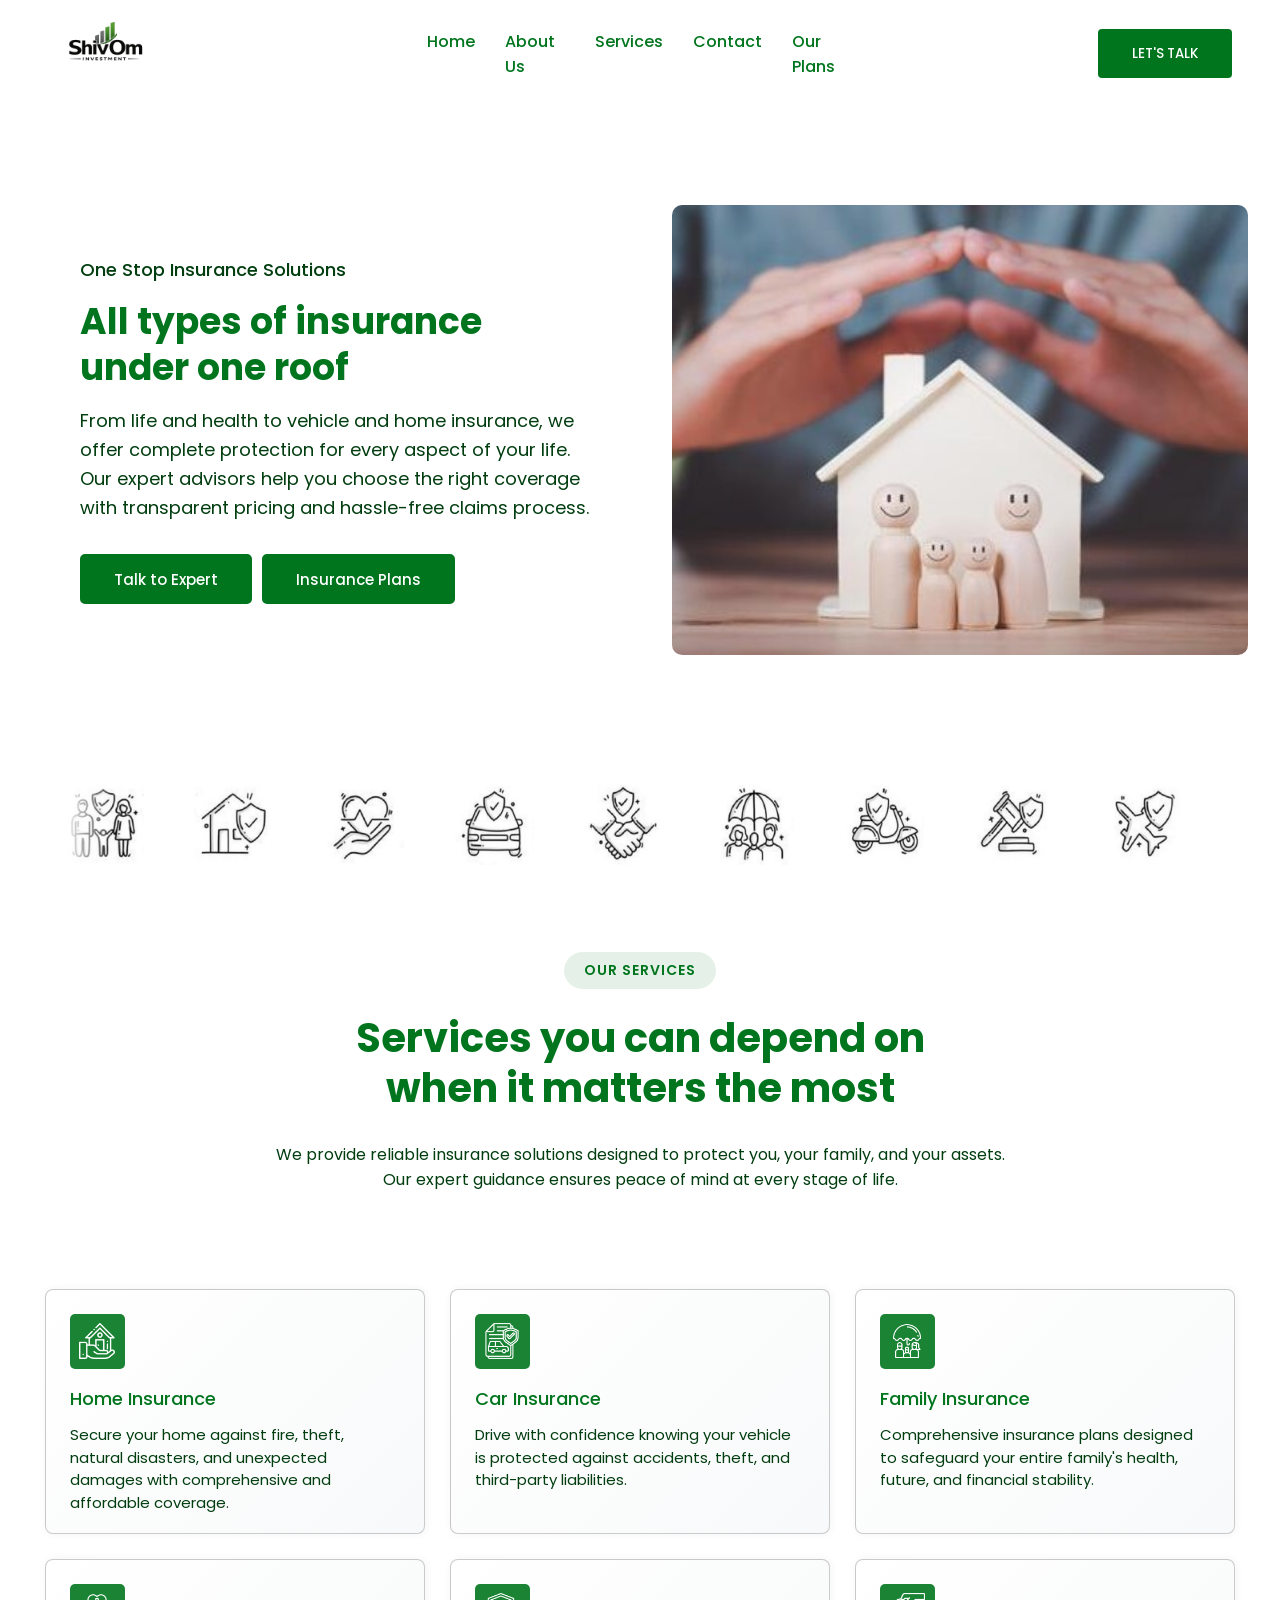
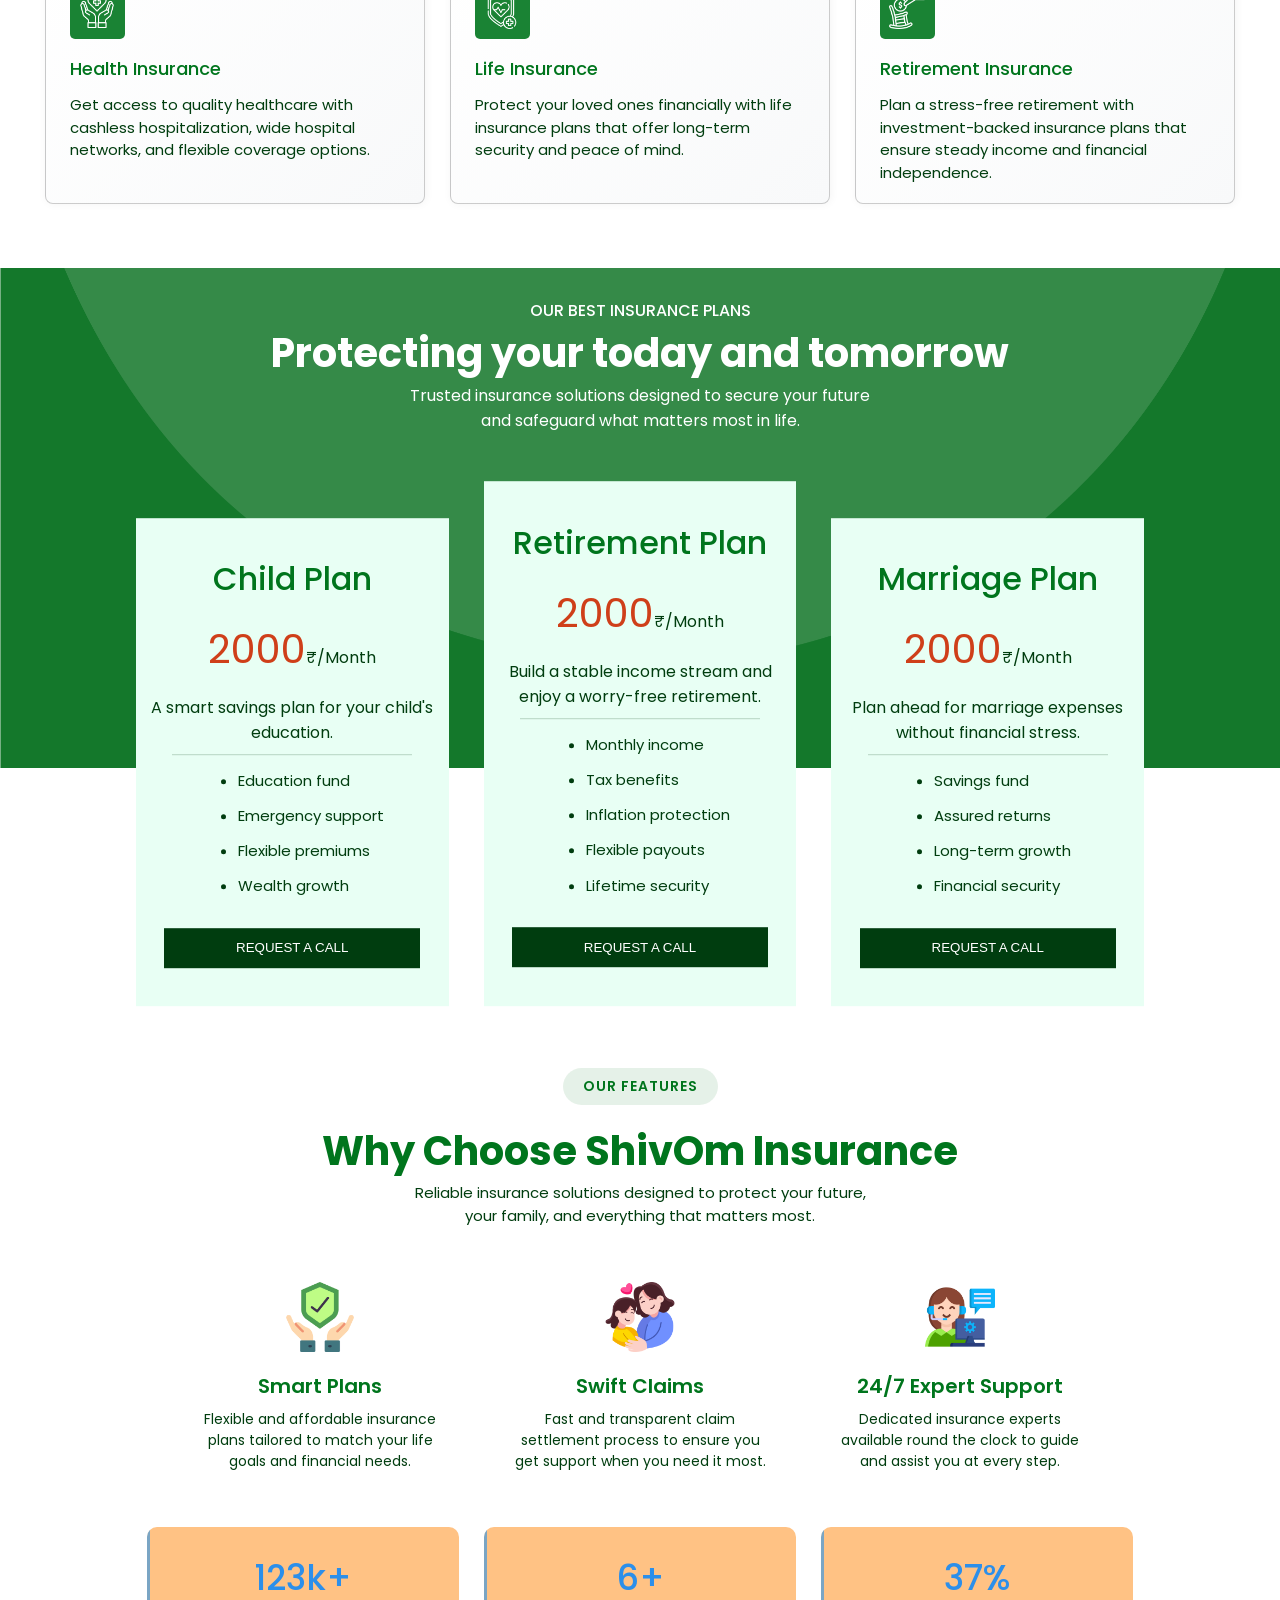
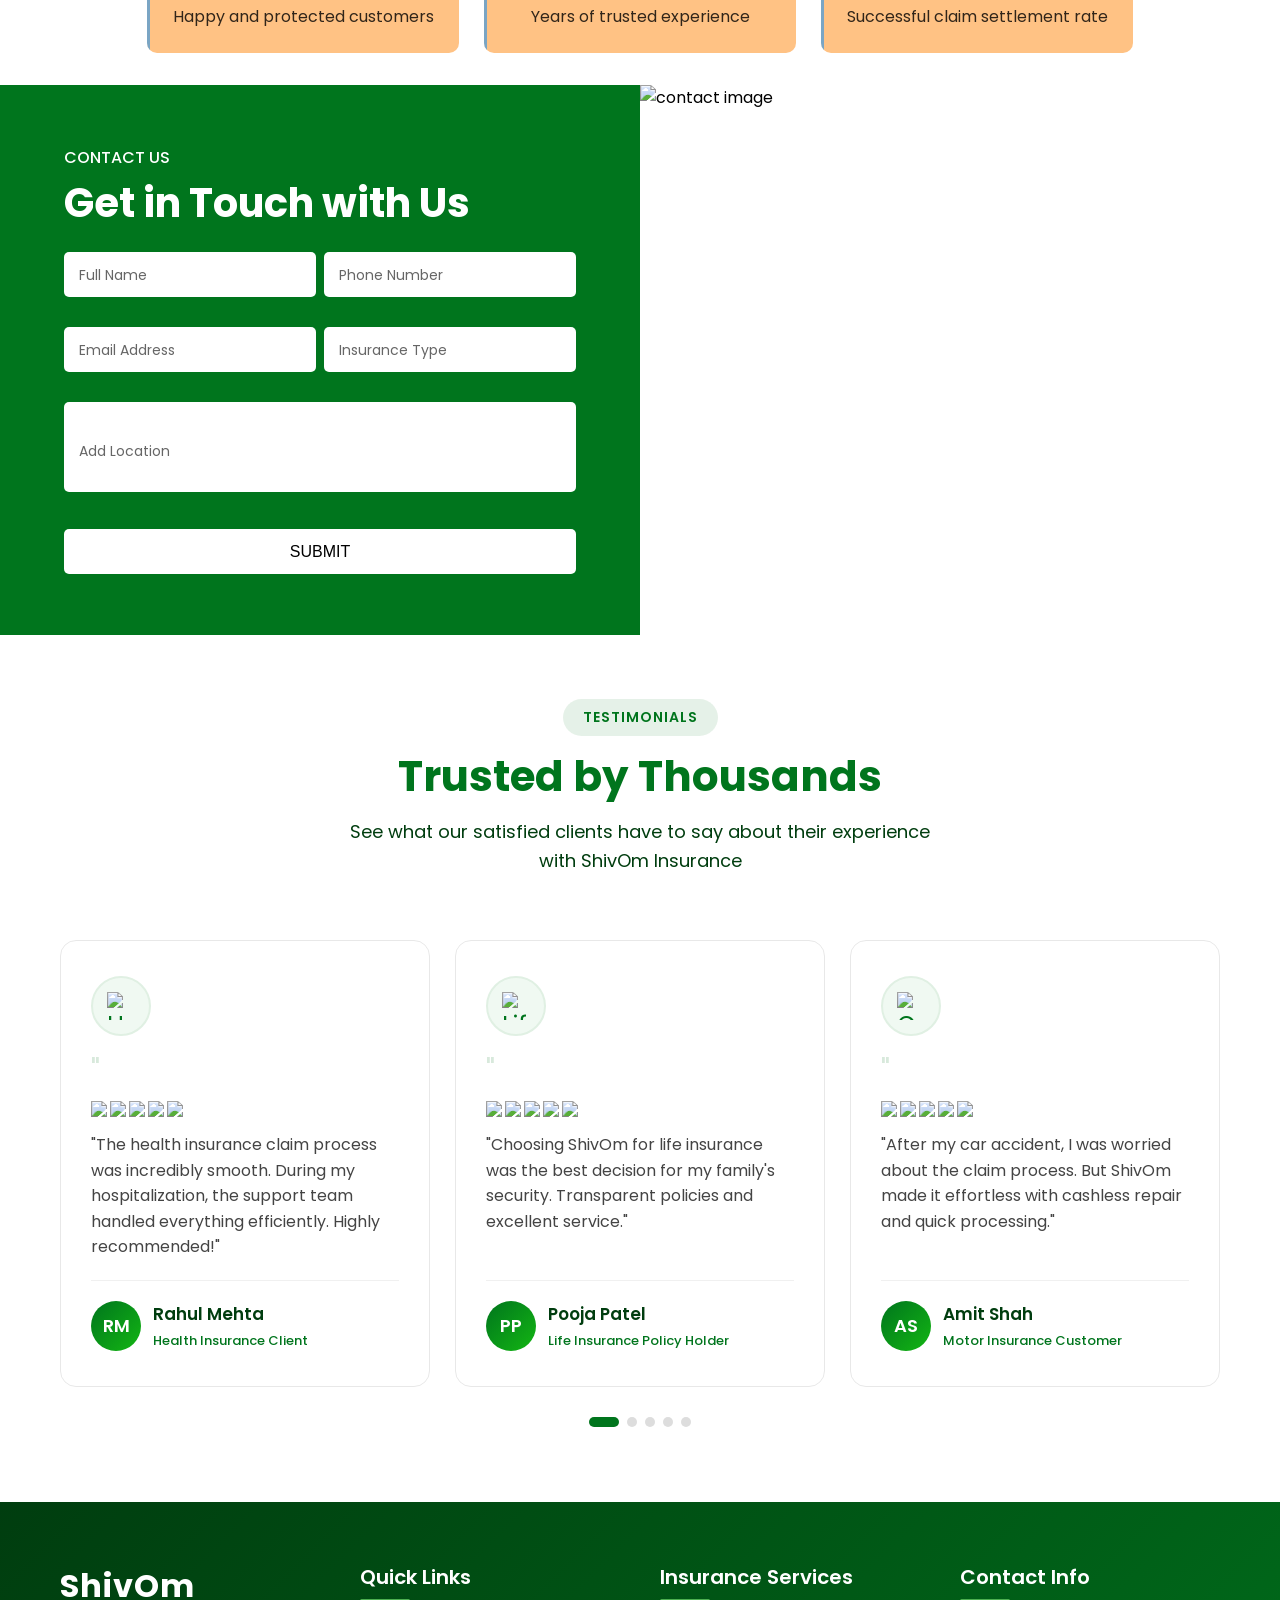
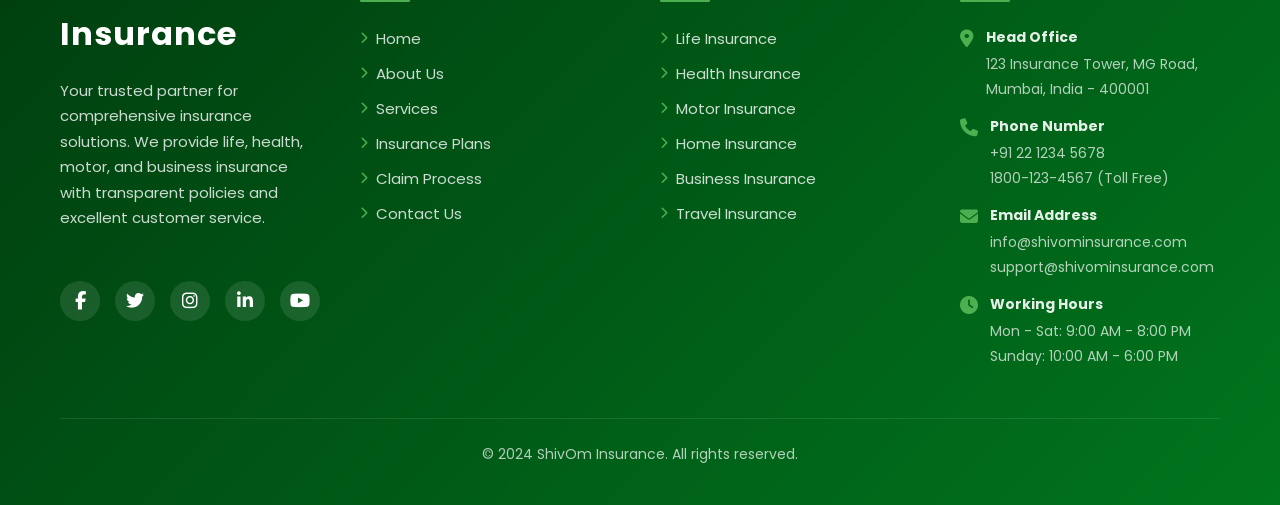
==== index.html @ 9ce88cd1 "initial commit" ====
<!DOCTYPE html>
<html lang="en">

<head>
    <meta charset="UTF-8">
    <meta name="viewport" content="width=device-width, initial-scale=1.0">
    <title>ShivOm Insurance</title>

    <!-- font awesome link  -->
    <link rel="stylesheet" href="https://cdnjs.cloudflare.com/ajax/libs/font-awesome/6.5.2/css/all.min.css">

    <!-- Swiper CSS -->
    <link rel="stylesheet" href="https://cdn.jsdelivr.net/npm/swiper@11/swiper-bundle.min.css">

    <style>
        @import url('https://fonts.googleapis.com/css2?family=Poppins:wght@100;200;300;400;500;600;700;800;900&display=swap');
        @import url('https://fonts.googleapis.com/css2?family=Parisienne&display=swap');

        * {
            margin: 0;
            padding: 0;
        }

        body {
            background-color: rgb(255, 255, 255);
            font-family: 'Poppins', sans-serif;
            overflow-x: hidden;
        }

        a {
            text-decoration: none;
            color: inherit;
        }

        :root {
            --primary-color: #00751d;
            --secondary-color: #003d0f;
            --third-color: #F8893F;
            --hover-color: #13b613;
        }

        .shiv-topbar-main-con {
            display: grid;
            grid-template-columns: repeat(3, 1fr);
            justify-content: center;
            align-items: center;
            margin: 0 0 0.5rem 0;
            background: linear-gradient(to bottom,
                    rgba(255, 255, 255, 0.95) 0%,
                    rgba(255, 255, 255, 0.90) 40%,
                    rgba(255, 255, 255, 0.70) 70%,
                    rgba(255, 255, 255, 0.40) 85%,
                    rgba(255, 255, 255, 0.20) 92%,
                    rgba(255, 255, 255, 0) 100%);

            backdrop-filter: blur(4px);
            -webkit-backdrop-filter: blur(4px);
            position: relative;
            z-index: 100;
        }

        .shiv-topbar-main-con::before {
            content: '';
            position: absolute;
            top: 0;
            left: 0;
            right: 0;
            bottom: 0;
            background: linear-gradient(to bottom,
                    white 0%,
                    white 60%,
                    rgba(255, 255, 255, 0.8) 75%,
                    rgba(255, 255, 255, 0.5) 85%,
                    rgba(255, 255, 255, 0.2) 93%,
                    rgba(255, 255, 255, 0) 100%);
            z-index: -1;
            pointer-events: none;
        }

        .shiv-topbar-logo-con {
            display: flex;
            justify-content: start;
            align-items: center;
            padding: 0 0 0 1rem;
            background-color: transparent;
        }

        .shiv-topbar-logo-con img {
            padding-left: 40px;
            height: 100px;
            width: auto;
            background-color: transparent;
        }

        .shiv-topbar-menu-con ul {
            display: flex;
            list-style-type: none;
            gap: 30px;
            background-color: transparent;
        }

        .shiv-topbar-menu-con ul li {
            position: relative;
            color: var(--primary-color);
            font-weight: 500;
            transition: all 0.3s ease;
            background-color: transparent;
        }

        .shiv-topbar-menu-con ul li a {
            background-color: transparent;
        }

        .shiv-topbar-menu-con ul li::before {
            position: absolute;
            content: "";
            bottom: -2px;
            left: 0;
            width: 0%;
            height: 2px;
            background-color: var(--hover-color);
            transition: all 0.2s ease-in-out;
        }

        .shiv-topbar-menu-con ul li:hover::before {
            width: 80%;
        }

        .shiv-topbar-menu-con ul li:hover {
            color: var(--hover-color);
        }

        .shiv-topbar-button-con {
            display: flex;
            justify-content: end;
            padding: 0 3rem 0 0;
            background-color: transparent;
        }

        .shiv-topbar-button-con button {
            padding: 0.8rem 2rem;
            background-color: var(--primary-color);
            border: 2px solid var(--primary-color);
            color: white;
            transition: all 0.2s ease-in-out;
            transform-origin: right;
            cursor: pointer;
            font-family: 'Poppins', sans-serif;
            font-weight: 500;
            border-radius: 4px;
        }

        .shiv-topbar-button-con button:hover {
            background-color: var(--hover-color);
            border: 2px solid rgba(129, 129, 129, 0.514);
        }

        /* Responsive */

        .menu-toggle {
            display: none;
            background: transparent;
            border: none;
            cursor: pointer;
            padding: 10px;
            z-index: 101;
            justify-self: end;
            margin-right: 2rem;
        }

        .menu-toggle span {
            display: block;
            width: 25px;
            height: 3px;
            background-color: var(--primary-color);
            margin: 4px 0;
            transition: 0.3s;
            border-radius: 2px;
        }

        .mobile-button {
            display: none;
            padding: 0.8rem 2rem;
            background-color: var(--primary-color);
            border: 2px solid var(--primary-color);
            color: white;
            transition: all 0.2s ease-in-out;
            cursor: pointer;
            font-family: 'Poppins', sans-serif;
            font-weight: 500;
            border-radius: 4px;
            width: 80%;
            margin: 20px auto 0;
        }

        .mobile-button:hover {
            background-color: var(--hover-color);
            border: 2px solid rgba(129, 129, 129, 0.514);
        }

        /* Tablet Styles (max-width: 1024px) */
        @media (max-width: 1024px) {
            .shiv-topbar-menu-con ul {
                gap: 20px;
            }

            .shiv-topbar-logo-con {
                padding: 0 0 0 1.5rem;
            }

            .shiv-topbar-button-con {
                padding: 0 1.5rem 0 0;
            }

            .shiv-topbar-button-con button {
                padding: 0.7rem 1.5rem;
            }
        }

        /* Mobile Styles (max-width: 900px) */
        @media (max-width: 900px) {
            .shiv-topbar-main-con {
                grid-template-columns: 1fr auto;
                padding: 0.8rem 0;
                gap: 0;
            }

            .shiv-topbar-logo-con {
                padding-left: 1.5rem;
            }

            .shiv-topbar-menu-con {
                position: fixed;
                top: 0;
                left: -100%;
                width: 80%;
                max-width: 300px;
                height: 100vh;
                background: white;
                z-index: 1000;
                transition: left 0.3s ease-in-out;
                box-shadow: 2px 0 15px rgba(0, 0, 0, 0.1);
                display: flex;
                flex-direction: column;
                justify-content: flex-start;
                padding-top: 80px;
            }

            .shiv-topbar-menu-con.active {
                left: 0;
            }

            .shiv-topbar-menu-con ul {
                flex-direction: column;
                gap: 0;
                width: 100%;
            }

            .shiv-topbar-menu-con ul li {
                width: 77%;
                padding: 15px 20px;
                border-bottom: 1px solid rgba(0, 0, 0, 0.1);
            }

            .shiv-topbar-menu-con ul li::before {
                display: none;
            }

            .shiv-topbar-menu-con ul li:hover {
                background-color: rgba(19, 182, 19, 0.1);
            }

            .shiv-topbar-button-con {
                display: none;
            }

            .mobile-button {
                display: block;
            }

            .menu-toggle {
                display: block;
            }

            .menu-toggle.active span:nth-child(1) {
                transform: rotate(45deg) translate(5px, 5px);
            }

            .menu-toggle.active span:nth-child(2) {
                opacity: 0;
            }

            .menu-toggle.active span:nth-child(3) {
                transform: rotate(-45deg) translate(7px, -6px);
            }

            .menu-overlay {
                display: none;
                position: fixed;
                top: 0;
                left: 0;
                width: 100%;
                height: 100%;
                background: rgba(0, 0, 0, 0.5);
                z-index: 999;
            }

            .menu-overlay.active {
                display: block;
            }
        }

        /* Small Mobile Styles (max-width: 480px) */
        @media (max-width: 480px) {
            .shiv-topbar-main-con {
                padding: 0.6rem 0;
            }

            .shiv-topbar-logo-con {
                padding-left: 1rem;
            }

            .shiv-topbar-logo-con img {
                padding-top: 7px;
                height: 75px;
            }

            .menu-toggle {
                margin-right: 2rem;
            }

            .shiv-topbar-menu-con {
                width: 85%;
            }

            .mobile-button {
                width: 85%;
                margin: 20px auto 0;
            }
        }

        /* HERO SECTION */

        .shiv-hero-main-con {
            display: grid;
            grid-template-columns: repeat(2, 1fr);
            min-height: 80vh;
            align-items: center;
        }

        .shiv-hero-content-con {
            display: flex;
            flex-direction: column;
            justify-content: center;
            align-items: start;
            padding: 0 4rem 0 6rem;
        }

        .shiv-hero-sub-head {
            padding-bottom: 1rem;
            font-size: 18px;
            color: var(--secondary-color);
            font-weight: 500;
        }

        .shiv-hero-heading {
            padding-bottom: 1rem;
            font-size: 40px;
            line-height: 50px;
            color: var(--primary-color);
        }

        .shiv-hero-heading-desc {
            padding-bottom: 2rem;
            font-size: 18px;
            line-height: 1.6;
            color: var(--secondary-color);
        }

        .shiv-hero-content-buttons-con {
            display: flex;
            gap: 10px;
            flex-wrap: wrap;
        }

        .shiv-hero-need-help-btn,
        .shiv-hero-services-btn {
            padding: 0.7rem 2rem;
            border: 2px solid var(--primary-color);
            background-color: var(--primary-color);
            cursor: pointer;
            color: white;
            font-size: 15px;
            transition: all 0.2s ease-in-out;
            border-radius: 5px;
            font-family: 'Poppins', sans-serif;
            font-weight: 500;
        }

        .shiv-hero-need-help-btn:hover,
        .shiv-hero-services-btn:hover {
            background-color: transparent;
            border: 2px solid rgba(0, 0, 0, 0.555);
            color: black;
            transform: translateY(-3px);
            box-shadow: 2px 2px 4px rgba(0, 0, 0, 0.288);
        }

        .shiv-hero-image-main-con {
            display: flex;
            align-items: center;
            justify-content: center;
            padding: 2rem;
            height: 100%;
        }

        .shiv-hero-img-con {
            width: 100%;
            height: 100%;
            max-height: 500px;
            overflow: hidden;
            border-radius: 10px;
        }

        .shiv-hero-img-con img {
            width: 100%;
            height: 100%;
            object-fit: cover;
            display: block;
        }

        .shiv-hero-swiper-main-con {
            margin: 1.5rem 0;
            padding: 1rem 5rem;
        }

        .shiv-hero-swiper-inner-con {
            position: relative;
            width: 100%;
            overflow: hidden;
        }

        .shiv-hero-swiper-inner-con::before {
            content: "";
            position: absolute;
            top: 0;
            left: 0;
            width: 50px;
            height: 100%;
            pointer-events: none;
            z-index: 2;
            background: linear-gradient(to right,
                    rgba(255, 255, 255, 1),
                    rgba(255, 255, 255, 0));
        }

        .shiv-hero-swiper-inner-con::after {
            content: "";
            position: absolute;
            top: 0;
            right: 0;
            width: 50px;
            height: 100%;
            pointer-events: none;
            z-index: 2;
            background: linear-gradient(to left,
                    rgba(255, 255, 255, 1),
                    rgba(255, 255, 255, 0));
        }

        .shiv-marquee-track {
            display: flex;
            gap: 50px;
            width: max-content;
            animation: shiv-marquee 45s linear infinite;
        }

        @keyframes shiv-marquee {
            from {
                transform: translateX(0);
            }

            to {
                transform: translateX(-50%);
            }
        }

        .hero-swiper-img-con {
            width: 80px;
            flex-shrink: 0;
        }

        .hero-swiper-img-con img {
            width: 100%;
            height: auto;
            object-fit: contain;
        }

        /* iPad Pro Styles (1024px - 1366px) */
        @media (min-width: 1024px) and (max-width: 1366px) and (orientation: portrait) {
            .shiv-hero-main-con {
                min-height: auto;
                padding: 2rem 0;
            }

            .shiv-hero-content-con {
                padding: 0 3rem 0 4rem;
            }

            .shiv-hero-heading {
                font-size: 34px;
                line-height: 44px;
            }

            .shiv-hero-heading-desc {
                font-size: 17px;
                line-height: 1.5;
            }

            .shiv-hero-image-main-con {
                padding: 1rem;
            }

            .shiv-hero-img-con {
                max-height: 400px;
            }

            .shiv-hero-swiper-main-con {
                padding: 1rem 3rem;
                margin: 1rem 0;
            }

            .hero-swiper-img-con {
                width: 70px;
            }
        }

        @media (min-width: 1024px) and (max-width: 1366px) and (orientation: landscape) {
            .shiv-hero-main-con {
                min-height: 70vh;
            }

            .shiv-hero-content-con {
                padding: 0 3rem 0 5rem;
            }

            .shiv-hero-heading {
                font-size: 36px;
                line-height: 46px;
            }

            .shiv-hero-image-main-con {
                padding: 2rem;
            }

            .shiv-hero-img-con {
                max-height: 450px;
            }

            .shiv-hero-swiper-main-con {
                padding: 1rem 4rem;
            }
        }

        /* Tablet Styles (768px - 1024px) */
        @media (max-width: 1024px) and (min-width: 769px) {
            .shiv-hero-main-con {
                min-height: auto;
                padding: 2rem 0;
            }

            .shiv-hero-content-con {
                padding: 0 3rem 0 4rem;
            }

            .shiv-hero-heading {
                font-size: 32px;
                line-height: 42px;
            }

            .shiv-hero-heading-desc {
                font-size: 16px;
                line-height: 1.5;
            }

            .shiv-hero-image-main-con {
                padding: 1rem;
            }

            .shiv-hero-img-con {
                max-height: 350px;
            }

            .shiv-hero-swiper-main-con {
                padding: 1rem 3rem;
                margin: 1rem 0;
            }

            .shiv-marquee-track {
                gap: 40px;
            }

            .hero-swiper-img-con {
                width: 65px;
            }
        }

        /* Medium Tablet (max-width: 900px) */
        @media (max-width: 900px) {
            .shiv-hero-main-con {
                grid-template-columns: 1fr;
                min-height: auto;
                padding-top: 2rem;
            }

            .shiv-hero-content-con {
                padding: 0 4rem 2rem 4rem;
                text-align: center;
                align-items: center;
                order: 1;
            }

            .shiv-hero-heading {
                font-size: 32px;
                line-height: 42px;
            }

            .shiv-hero-heading-desc {
                font-size: 16px;
                max-width: 600px;
            }

            .shiv-hero-content-buttons-con {
                justify-content: center;
            }

            .shiv-hero-image-main-con {
                padding: 0 4rem 2rem 4rem;
                order: 2;
            }

            .shiv-hero-img-con {
                max-width: 600px;
                max-height: 400px;
                margin: 0 auto;
            }

            .shiv-hero-swiper-main-con {
                padding: 1rem 2rem;
                margin: 0.5rem 0 1rem 0;
                order: 3;
            }

            .shiv-hero-swiper-inner-con::before,
            .shiv-hero-swiper-inner-con::after {
                width: 30px;
            }
        }

        /* Small Tablet Styles (max-width: 768px) */
        @media (max-width: 768px) {
            .shiv-hero-content-con {
                padding: 0 3rem 1.5rem 3rem;
            }

            .shiv-hero-heading {
                font-size: 28px;
                line-height: 38px;
            }

            .shiv-hero-sub-head {
                font-size: 16px;
            }

            .shiv-hero-heading-desc {
                font-size: 15px;
                line-height: 1.5;
            }

            .shiv-hero-image-main-con {
                padding: 0 3rem 1.5rem 3rem;
            }

            .shiv-hero-img-con {
                max-height: 350px;
            }

            .shiv-hero-swiper-main-con {
                padding: 1rem 1.5rem;
                margin: 0.5rem 0;
            }

            .shiv-marquee-track {
                gap: 30px;
            }

            .hero-swiper-img-con {
                width: 60px;
            }
        }

        /* Mobile Styles (max-width: 480px) */
        @media (max-width: 480px) {
            .shiv-hero-content-con {
                padding: 2rem 1.5rem 1.5rem 1.5rem;
            }

            .shiv-hero-heading {
                font-size: 24px;
                line-height: 32px;
            }

            .shiv-hero-sub-head {
                font-size: 14px;
            }

            .shiv-hero-heading-desc {
                font-size: 14px;
                padding-bottom: 1.5rem;
            }

            .shiv-hero-content-buttons-con {
                flex-direction: column;
                width: 100%;
                max-width: 300px;
            }

            .shiv-hero-need-help-btn,
            .shiv-hero-services-btn {
                width: 100%;
                padding: 0.8rem 1.5rem;
            }

            .shiv-hero-image-main-con {
                padding: 0 1.5rem 1.5rem 1.5rem;
            }

            .shiv-hero-img-con {
                max-height: 300px;
            }

            .shiv-hero-swiper-main-con {
                padding: 0.5rem 1rem;
                margin: 0.5rem 0;
            }

            .shiv-hero-swiper-inner-con::before,
            .shiv-hero-swiper-inner-con::after {
                width: 20px;
            }

            .shiv-marquee-track {
                gap: 20px;
                animation: shiv-marquee 30s linear infinite;
            }

            .hero-swiper-img-con {
                width: 50px;
            }
        }

        /* Small Mobile Styles (max-width: 360px) */
        @media (max-width: 360px) {
            .shiv-hero-content-con {
                padding: 1.5rem 1rem 1rem 1rem;
            }

            .shiv-hero-heading {
                font-size: 22px;
                line-height: 30px;
            }

            .shiv-hero-heading-desc {
                font-size: 13px;
            }

            .shiv-hero-image-main-con {
                padding: 0 1rem 1rem 1rem;
            }

            .shiv-hero-img-con {
                max-height: 250px;
            }

            .shiv-hero-swiper-main-con {
                padding: 0.5rem 0.5rem;
            }

            .shiv-marquee-track {
                gap: 15px;
            }

            .hero-swiper-img-con {
                width: 45px;
            }
        }

        /* SERVICE SECTION */
        .shiv-services-main-con {
            margin: 2rem;
            padding: 2rem 0;
        }

        .shiv-services-heading-con {
            display: flex;
            flex-direction: column;
            justify-content: center;
            align-items: center;
            text-align: center;
            margin-bottom: 3rem;
        }

        .shiv-services-top-sub-head {
            display: inline-block;
            background: rgba(0, 117, 29, 0.1);
            color: #00751d;
            padding: 8px 20px;
            border-radius: 20px;
            font-size: 14px;
            font-weight: 600;
            letter-spacing: 1px;
            margin-bottom: 1rem;
            text-transform: uppercase;
        }

        .shiv-services-heading {
            font-size: 40px;
            line-height: 50px;
            color: #00751d;
            margin: 0.5rem 0 1.8rem 0;
            text-align: center;
        }

        .shiv-services-below-sub-head {
            margin-bottom: 3rem;
            color: var(--secondary-color);
            text-align: center;
            max-width: 800px;
            line-height: 1.6;
            margin: 0 auto 3rem;
        }

        .shiv-services-cards-con {
            display: grid;
            grid-template-columns: repeat(3, 1fr);
            gap: 25px;
            justify-content: center;
            margin: 0 auto;
            max-width: 1200px;
            padding: 0 2rem;
        }

        .shiv-services-card {
            width: 330px;
            height: 195px;
            min-height: 195px;
            border: 1px solid rgba(0, 0, 0, 0.2);
            padding: 1.5rem;
            border-radius: 8px;
            box-shadow: 1px 0px 10px rgba(0, 0, 0, 0.048);
            transition: all 0.4s ease-in-out;
            position: relative;
            overflow: hidden;
            background: linear-gradient(135deg, #ffffff 0%, #f8f9fa 100%);
        }

        .shiv-services-card::before {
            content: '';
            position: absolute;
            top: 0;
            left: -75%;
            width: 50%;
            height: 100%;
            background: linear-gradient(to right,
                    rgba(255, 255, 255, 0) 0%,
                    rgba(255, 255, 255, 0.5) 50%,
                    rgba(255, 255, 255, 0) 100%);
            transform: skewX(-25deg);
            transition: left 0.7s ease;
        }

        .shiv-services-card:hover::before {
            left: 125%;
        }

        .shiv-services-card:hover {
            transform: translateY(-8px);
            box-shadow:
                0 20px 40px rgba(0, 71, 18, 0.082),
                0 0 20px rgba(255, 255, 255, 0.5) inset;
            border-color: rgba(0, 117, 29, 0.4);
        }

        .shiv-services-card-img-con {
            display: flex;
            justify-content: center;
            align-items: center;
            width: 45px;
            height: 45px;
            margin-bottom: 1rem;
            padding: 0.3rem;
            background-color: #00751de5;
            border-radius: 5px;
            border: none;
            outline: none;
        }

        .shiv-services-card-img-con img {
            width: 80%;
            height: 80%;
            object-fit: cover;
        }

        .shiv-services-card-heading {
            font-size: 18px;
            font-weight: 500;
            color: #00751d;
            margin: 0.8rem 0;
        }

        .shiv-services-card-details {
            color: var(--secondary-color);
            font-size: 15px;
            line-height: 1.5;
        }

        /* RESPONSIVE DESIGN */
        @media (max-width: 1200px) {
            .shiv-services-cards-con {
                grid-template-columns: repeat(3, 1fr);
                gap: 20px;
                padding: 0 3rem;
            }
        }

        @media (max-width: 1024px) {
            .shiv-services-heading {
                font-size: 32px;
                line-height: 42px;
            }

            .shiv-services-cards-con {
                grid-template-columns: repeat(2, 1fr);
                gap: 20px;
                padding: 0 3rem;
                max-width: 900px;
            }

            .shiv-services-card {
                height: 180px;
                min-height: 180px;
                width: 400px;
            }
        }

        @media (max-width: 900px) {
            .shiv-services-main-con {
                margin: 1.5rem;
                padding: 1.5rem 0;
            }

            .shiv-services-heading {
                font-size: 28px;
                line-height: 38px;
                padding: 0 1rem;
            }

            .shiv-services-cards-con {
                grid-template-columns: repeat(2, 1fr);
                gap: 20px;
                padding: 0 2rem;
                margin: 0 auto;
            }

            .shiv-services-card {
                height: 190px;
                min-height: 190px;
                width: 300px;
            }

            .shiv-services-below-sub-head {
                font-size: 16px;
                padding: 0 2rem;
            }
        }

        @media (max-width: 768px) {
            .shiv-services-cards-con {
                grid-template-columns: repeat(2, 1fr);
                gap: 15px;
                padding: 0 1.5rem;
            }

            .shiv-services-card {
                height: 200px;
                min-height: 200px;
                padding: 1.2rem;
                width: 300px;
            }

            .shiv-services-heading {
                font-size: 26px;
                line-height: 36px;
            }
        }

        @media (max-width: 600px) {
            .shiv-services-cards-con {
                grid-template-columns: 1fr;
                gap: 15px;
                padding: 0 1.5rem;
                max-width: 400px;
            }

            .shiv-services-card {
                height: auto;
                min-height: 160px;
                width: 100%;
                left: 50%;
                transform: translateX(-50%);
            }

            .shiv-services-heading {
                font-size: 24px;
                line-height: 32px;
            }
        }

        @media (max-width: 480px) {
            .shiv-services-main-con {
                margin: 1rem 0.5rem;
                padding: 1rem 0;
            }

            .shiv-services-heading-con {
                margin-bottom: 2rem;
            }

            .shiv-services-heading {
                font-size: 22px;
                line-height: 30px;
            }

            .shiv-services-below-sub-head {
                font-size: 14px;
                margin-bottom: 2rem;
                padding: 0 1rem;
            }

            .shiv-services-top-sub-head {
                font-size: 12px;
                padding: 6px 16px;
            }

            .shiv-services-cards-con {
                gap: 12px;
                padding: 0 1rem;
            }

            .shiv-services-card {
                padding: 1rem;
                height: auto;
                min-height: 150px;
                width: 330px;
                transform: translateX(-50%);
                left: 50%;
            }

            .shiv-services-card-img-con {
                width: 40px;
                height: 40px;
                margin-bottom: 0.8rem;
            }

            .shiv-services-card-heading {
                margin: 0.5rem 0;
                font-size: 16px;
            }

            .shiv-services-card-details {
                font-size: 13px;
                line-height: 1.4;
            }
        }

        @media (max-width: 360px) {
            .shiv-services-heading {
                font-size: 20px;
                line-height: 28px;
            }

            .shiv-services-below-sub-head {
                font-size: 13px;
            }

            .shiv-services-cards-con {
                padding: 0 0.8rem;
                gap: 10px;
            }

            .shiv-services-card {
                min-height: 140px;
                padding: 0.8rem;
                width: 280px;
            }

            .shiv-services-card-details {
                font-size: 12px;
            }
        }

        /* PACKAGE SECTION */
        .shiv-packages-main-con {
            position: relative;
            z-index: 1;
        }

        .shiv-packages-img-main-con {
            height: 500px;
            width: 100%;
        }

        .shiv-packages-img-con {
            height: 100%;
            width: 100%;
        }

        .shiv-packages-img-con img {
            height: 100%;
            width: 100%;
            object-fit: cover;
        }

        .shiv-packages-content-card-con {
            position: absolute;
            top: 80%;
            left: 50%;
            transform: translate(-50%, -50%);
            width: 100%;
            z-index: 2;
        }

        .shiv-packages-content-con {
            text-align: center;
            margin-bottom: 3rem;
        }

        .shiv-packages-top-sub-head {
            color: white;
            font-weight: 500;
        }

        .shiv-packages-heading {
            font-size: 40px;
            color: white;
        }

        .shiv-packages-below-sub-head {
            color: white;
        }

        .shiv-packages-cards-con {
            display: flex;
            justify-content: center;
            align-items: end;
            gap: 35px;
        }

        .shiv-packages-card,
        .shiv-packages-cardd {
            width: 300px;
            background-color: #e8fff4;
            padding: 1.8rem 0.4rem;
            margin-bottom: 2rem;
            display: flex;
            flex-direction: column;
            justify-content: center;
            align-items: center;
            text-align: center;
            transform: translateY(0);
            transition: transform 0.4s ease-in-out, box-shadow 0.4s ease;
        }

        .shiv-packages-card {
            height: 430px;
        }

        .shiv-packages-cardd {
            height: 467px;
        }

        .shiv-packages-card:hover,
        .shiv-packages-cardd:hover {
            box-shadow: 4px 4px 12px rgba(0, 0, 0, 0.35);
            transform: translateY(-15px);
            animation: floatingPackages 3s ease-in-out infinite;
            animation-delay: 0.4s;
        }

        @keyframes floatingPackages {
            0% {
                transform: translateY(-15px);
            }

            50% {
                transform: translateY(-22px);
            }

            100% {
                transform: translateY(-15px);
            }
        }

        .shiv-package-card-heading {
            margin-bottom: 1rem;
            font-weight: 500;
            color: var(--primary-color);
        }

        .shiv-package-card-price-head span {
            font-size: 40px;
            color: rgba(204, 41, 0, 0.897);
        }

        .shiv-package-card-price-head {
            margin-bottom: 1rem;
            color: var(--secondary-color);
        }

        .shiv-package-card-sub-head {
            color: var(--secondary-color);
            position: relative;
            margin-bottom: 1.1rem;
        }

        .shiv-package-card-sub-head::before {
            position: absolute;
            content: "";
            bottom: -10px;
            left: 50%;
            width: 80%;
            transform: translateX(-50%);
            height: 1px;
            background-color: #003d0f38;
        }

        .shiv-package-card-list {
            width: 60%;
            text-align: left;
            position: relative;
            transform: translateX(20%);
            font-size: 15px;
            margin-bottom: 1.5rem;
            color: var(--secondary-color);
        }

        .shiv-package-card-list li {
            line-height: 2.2rem;
        }

        .shiv-packages-card-btn {
            padding: 0.8rem 4.5rem;
            background-color: var(--secondary-color);
            color: white;
            border: none;
            outline: none;
            cursor: pointer;
            transition: all 0.2s ease-in-out;
            transform-origin: bottom;
        }

        .shiv-packages-card-btn:hover {
            background-color: #00751d;
        }

        /* RESPONSIVE STYLES */

        @media screen and (max-width: 1024px) and (min-width: 769px) {
            .shiv-packages-cards-con {
                gap: 20px;
                padding: 0 1rem;
            }

            .shiv-packages-card,
            .shiv-packages-cardd {
                width: 280px;
            }

            .shiv-package-card-heading {
                font-size: 25px;
            }

            .shiv-packages-card-btn {
                width: 90%;
            }
        }

        /* Mobile (768px and below) */
        @media screen and (max-width: 768px) {
            .shiv-packages-img-main-con {
                display: none;
            }

            .shiv-packages-content-card-con {
                position: relative;
                top: 0;
                left: 0;
                transform: none;
                background-color: #00751d;
                padding: 40px 0px;
                margin-top: 0;
            }

            .shiv-packages-cards-con {
                flex-direction: column;
                align-items: center;
                gap: 30px;
            }

            .shiv-packages-card,
            .shiv-packages-cardd {
                width: 90%;
                max-width: 400px;
                margin-bottom: 0;
            }

            .shiv-packages-heading {
                font-size: 32px;
            }

            .shiv-packages-below-sub-head br {
                display: none;
            }
        }

        /* Small Mobile (480px and below) */
        @media screen and (max-width: 480px) {
            .shiv-packages-content-card-con {
                padding: 30px 0px;
            }

            .shiv-packages-heading {
                font-size: 28px;
            }

            .shiv-packages-below-sub-head {
                font-size: 15px;
            }

            .shiv-packages-card,
            .shiv-packages-cardd {
                width: 95%;
            }
        }

        /* FEATURES SECTION */
        .shiv-features-main-con {
            position: relative;
            z-index: 0;
            margin: 2rem;
            width: calc(100% - 4rem);
            box-sizing: border-box;
            margin-top: 300px;
        }

        .shiv-feature-content-con {
            text-align: center;
            max-width: 100%;
            overflow: hidden;
        }

        .shiv-feature-top-sub-head {
            display: inline-block;
            background: rgba(0, 117, 29, 0.1);
            color: #00751d;
            padding: 8px 20px;
            border-radius: 20px;
            font-size: 14px;
            font-weight: 600;
            letter-spacing: 1px;
            margin-bottom: 1rem;
            text-transform: uppercase;
        }

        .shiv-feature-heading {
            color: var(--primary-color);
            font-size: 40px;
        }

        .shiv-om-below-sub-head {
            color: var(--secondary-color);
            font-size: 15px;
        }

        .shiv-feature-featuring-main-con {
            display: flex;
            justify-content: center;
            gap: 40px;
            flex-wrap: wrap;
        }

        .shiv-featuring-con {
            width: 280px;
            height: 300px;
            display: flex;
            flex-direction: column;
            justify-content: center;
            align-items: center;
            flex-shrink: 0;
        }

        .shiv-featuring-img-con {
            height: 70px;
            width: 70px;
            margin-bottom: 1.2rem;
            flex-shrink: 0;
        }

        .shiv-featuring-img-con img {
            height: 100%;
            width: 100%;
            object-fit: cover;
        }

        .shiv-featuring-heading {
            color: var(--primary-color);
            font-size: 20px;
            font-weight: 600;
            margin-bottom: 0.5rem;
            text-align: center;
        }

        .shiv-featuring-info {
            color: var(--secondary-color);
            font-size: 14px;
            text-align: center;
            padding: 0 10px;
        }

        .shiv-feature-achievement-con {
            display: flex;
            justify-content: center;
            gap: 25px;
            flex-wrap: wrap;
        }

        .shiv-feature-achievement {
            position: relative;
            width: 280px;
            min-width: 250px;
            padding: 1.5rem 1rem;
            text-align: center;
            background-color: rgb(255, 194, 132);
            border-radius: 10px;
            overflow: hidden;
        }

        .shiv-feature-achievement::before {
            content: "";
            position: absolute;
            top: 0;
            left: 0;
            width: 3px;
            height: 100%;
            background-color: rgba(0, 140, 255, 0.521);
            transition: all 0.2s ease-in-out;
        }

        .shiv-feature-achievement:hover::before {
            width: 5px;
            background-color: rgba(0, 47, 255, 0.521);
        }

        .shiv-achievement-head {
            font-size: 35px;
            font-weight: 500;
            color: rgba(0, 132, 255, 0.829);
            transition: all 0.2s ease-in-out;
            transform-origin: left;
        }

        .shiv-feature-achievement:hover .shiv-achievement-head {
            color: rgba(0, 68, 255, 0.829);
        }

        .shiv-achievement-info {
            color: var(--secondary-color);
            color: rgba(0, 0, 0, 0.808);
        }

        /* responsive */

        /* Large Tablets (1024px and below) */
        @media screen and (max-width: 1024px) {
            .shiv-features-main-con {
                margin-top: 300px;
            }

            .shiv-feature-heading {
                font-size: 36px;
            }

            .shiv-feature-featuring-main-con {
                gap: 30px;
            }

            .shiv-featuring-con {
                width: 250px;
            }

            .shiv-feature-achievement {
                width: 250px;
            }
        }

        /* Tablets (768px and below) */
        @media screen and (max-width: 768px) {
            .shiv-features-main-con {
                margin: 1.5rem;
                width: calc(100% - 3rem);
                margin-top: 50px;
            }

            .shiv-feature-heading {
                font-size: 32px;
            }

            .shiv-om-below-sub-head br {
                display: none;
            }

            .shiv-om-below-sub-head {
                padding: 0 10px;
            }

            .shiv-feature-featuring-main-con {
                gap: 25px;
            }

            .shiv-featuring-con {
                width: 220px;
                height: 280px;
            }

            .shiv-feature-achievement-con {
                gap: 20px;
            }

            .shiv-feature-achievement {
                width: 220px;
            }
        }

        /* Mobile Devices (480px and below) */
        @media screen and (max-width: 480px) {
            .shiv-features-main-con {
                margin: 1rem;
                width: calc(100% - 2rem);
                margin-top: 30px;
            }

            .shiv-feature-heading {
                font-size: 28px;
                line-height: 1.2;
            }

            .shiv-feature-top-sub-head {
                font-size: 14px;
            }

            .shiv-om-below-sub-head {
                font-size: 14px;
                line-height: 1.4;
                padding: 0 5px;
            }

            .shiv-feature-featuring-main-con {
                flex-direction: column;
                align-items: center;
                gap: 20px;
            }

            .shiv-featuring-con {
                width: 100%;
                max-width: 300px;
                height: auto;
                padding: 20px 0;
            }

            .shiv-featuring-img-con {
                height: 60px;
                width: 60px;
                margin-bottom: 1rem;
            }

            .shiv-featuring-heading {
                font-size: 18px;
            }

            .shiv-featuring-info {
                font-size: 13px;
                padding: 0 15px;
            }

            .shiv-feature-achievement-con {
                flex-direction: column;
                align-items: center;
                gap: 15px;
            }

            .shiv-feature-achievement {
                width: 100%;
                max-width: 280px;
                min-width: unset;
            }

            .shiv-achievement-head {
                font-size: 32px;
            }
        }

        /* Small Mobile Devices (360px and below) */
        @media screen and (max-width: 360px) {
            .shiv-features-main-con {
                margin-top: 30px;
            }

            .shiv-feature-heading {
                font-size: 24px;
            }

            .shiv-feature-top-sub-head {
                font-size: 13px;
            }

            .shiv-om-below-sub-head {
                font-size: 13px;
            }

            .shiv-featuring-heading {
                font-size: 17px;
            }

            .shiv-featuring-info {
                font-size: 12px;
            }

            .shiv-achievement-head {
                font-size: 28px;
            }

            .shiv-achievement-info {
                font-size: 14px;
            }
        }

        /* CONTACT FORM SECTION  */

        .shiv-contact-main-con {
            display: grid;
            grid-template-columns: repeat(2, 1fr);
            height: 550px;
            overflow: hidden;
        }

        .shiv-contact-main-con * {
            box-sizing: border-box;
        }

        .shiv-contact-form-con,
        .shiv-contact-img-con {
            height: 100%;
            min-height: 100%;
        }

        .shiv-contact-form-con {
            background-color: var(--primary-color);
            display: flex;
            justify-content: center;
            padding: 0.5rem 4rem;
            flex-direction: column;
        }

        .shiv-contact-img-con {
            display: flex;
            overflow: hidden;
        }

        .shiv-contact-img-con img {
            width: 100%;
            height: 100%;
            object-fit: cover;
            display: block;
        }

        .shiv-contact-sub-head {
            color: white;
            font-weight: 500;
            margin-bottom: 0.5rem;
        }

        .shiv-contact-heading {
            font-size: 40px;
            color: white;
            line-height: 50px;
            margin-bottom: 1.5rem;
        }

        .shiv-contact-form-inner-part {
            display: grid;
            grid-template-columns: repeat(2, 1fr);
            gap: 30px 8px;
        }

        .shiv-contact-form-outer-part {
            display: grid;
            grid-template-columns: repeat(1, 1fr);
            gap: 30px;
            margin-top: 30px;
        }

        .shiv-contact-form-inner-part input,
        .shiv-contact-form-outer-part input {
            height: 45px;
            border-radius: 5px;
            border: none;
            outline: none;
            padding: 0 10px;
            background-color: rgb(255, 255, 255);
            font-size: 15px;
        }

        .shiv-contact-form-outer-part textarea {
            height: 60px;
            border-radius: 5px;
            border: none;
            outline: none;
            padding: 13px 10px;
            resize: none;
        }

        .shiv-contact-form-outer-part button {
            height: 45px;
            border-radius: 5px;
            border: none;
            outline: none;
            font-size: 16px;
            font-weight: 500;
            background-color: white;
            cursor: pointer;
            transition: all 0.2s ease;
        }

        .shiv-contact-form-outer-part button:hover {
            background-color: var(--hover-color);
            color: #fff;
            outline: 2px solid rgba(255, 255, 255, 0.685);
        }

        .shiv-input-group {
            position: relative;
            width: 100%;
        }

        .shiv-input-group input,
        .shiv-input-group textarea {
            width: 100%;
            height: 45px;
            border-radius: 5px;
            border: none;
            outline: none;
            padding: 0 10px;
            background-color: #fff;
            font-size: 15px;
            font-family: 'Poppins', sans-serif;
        }

        .shiv-input-group textarea {
            height: 90px;
            padding: 10px;
        }

        .shiv-input-group label {
            position: absolute;
            top: 50%;
            left: 10px;
            color: #666;
            font-size: 14px;
            pointer-events: none;
            transform: translateY(-50%);
            transition: 0.3s ease;
            padding: 0 5px;
        }

        .shiv-input-group input:focus+label,
        .shiv-input-group input:valid+label,
        .shiv-input-group textarea:focus+label,
        .shiv-input-group textarea:valid+label {
            top: -12px;
            font-size: 12px;
            color: white;
            background-color: var(--primary-color);
        }

        /* ============ RESPONSIVE MEDIA QUERIES ============ */

        /* Large Tablets (1024px and below) */
        @media screen and (max-width: 1024px) {
            .shiv-contact-main-con {
                height: 500px;
            }

            .shiv-contact-form-con {
                padding: 0.5rem 1rem;
            }

            .shiv-contact-heading {
                font-size: 36px;
                line-height: 46px;
            }

            .shiv-contact-form-inner-part {
                gap: 25px 8px;
            }

            .shiv-contact-form-outer-part {
                gap: 25px;
                margin-top: 25px;
            }
        }

        /* Tablets (768px and below) */
        @media screen and (max-width: 768px) {
            .shiv-contact-main-con {
                grid-template-columns: 1fr;
                height: auto;
            }

            .shiv-contact-form-con {
                padding: 3rem 2rem;
                width: 100%;
            }

            .shiv-contact-img-con {
                display: none;
            }

            .shiv-contact-heading {
                font-size: 32px;
                line-height: 42px;
            }

            .shiv-contact-form-inner-part {
                grid-template-columns: repeat(2, 1fr);
                gap: 20px 8px;
            }

            .shiv-contact-form-outer-part {
                gap: 20px;
                margin-top: 20px;
            }
        }

        /* Mobile Devices (480px and below) */
        @media screen and (max-width: 480px) {
            .shiv-contact-main-con {
                grid-template-columns: 1fr;
                height: auto;
                margin-top: 4rem;
            }

            .shiv-contact-form-con {
                padding: 2.5rem 1.5rem;
            }

            .shiv-contact-img-con {
                display: none;
            }

            .shiv-contact-heading {
                font-size: 28px;
                line-height: 38px;
                margin-bottom: 1.2rem;
            }

            .shiv-contact-sub-head {
                font-size: 15px;
                margin-bottom: 0.3rem;
            }

            .shiv-contact-form-inner-part {
                grid-template-columns: 1fr;
                gap: 20px;
            }

            .shiv-contact-form-outer-part {
                gap: 20px;
                margin-top: 20px;
            }

            .shiv-contact-form-outer-part textarea {
                height: 80px;
            }

            .shiv-input-group textarea {
                height: 80px;
            }

            .shiv-input-group label {
                font-size: 13px;
            }

            .shiv-input-group input:focus+label,
            .shiv-input-group input:valid+label,
            .shiv-input-group textarea:focus+label,
            .shiv-input-group textarea:valid+label {
                top: -10px;
                font-size: 11px;
            }
        }

        /* Small Mobile Devices (360px and below) */
        @media screen and (max-width: 360px) {
            .shiv-contact-form-con {
                padding: 2rem 1rem;
            }

            .shiv-contact-heading {
                font-size: 24px;
                line-height: 34px;
            }

            .shiv-contact-sub-head {
                font-size: 14px;
            }

            .shiv-contact-form-inner-part {
                gap: 15px;
            }

            .shiv-contact-form-outer-part {
                gap: 15px;
                margin-top: 15px;
            }

            .shiv-contact-form-inner-part input,
            .shiv-contact-form-outer-part input {
                height: 40px;
                font-size: 14px;
            }

            .shiv-contact-form-outer-part button {
                height: 40px;
                font-size: 15px;
            }

            .shiv-contact-form-outer-part textarea {
                height: 70px;
                font-size: 14px;
            }

            .shiv-input-group input,
            .shiv-input-group textarea {
                height: 40px;
                font-size: 14px;
            }

            .shiv-input-group textarea {
                height: 70px;
            }
        }

        /* Ensure image is visible only on desktop */
        @media screen and (min-width: 769px) {
            .shiv-contact-img-con {
                display: flex;
            }
        }

        /* TESTIMONIAL SECTION - FIXED */
        .testimonial-container {
            width: 100%;
            max-width: 1200px;
            margin: 4rem auto 0 auto;
            padding: 0 20px;
            box-sizing: border-box;
            position: relative;
            overflow: hidden;
        }

        .testimonial-container * {
            box-sizing: border-box;
            font-family: 'Poppins', sans-serif;
        }

        .section-header {
            text-align: center;
            margin-bottom: 4rem;
            max-width: 100%;
            overflow: hidden;
        }

        .section-tag {
            display: inline-block;
            background: rgba(0, 117, 29, 0.1);
            color: #00751d;
            padding: 8px 20px;
            border-radius: 20px;
            font-size: 14px;
            font-weight: 600;
            letter-spacing: 1px;
            margin-bottom: 1rem;
            text-transform: uppercase;
        }

        .section-title {
            font-size: 42px;
            color: var(--primary-color);
            font-weight: 700;
            line-height: 1.2;
            margin-bottom: 1rem;
            text-align: center;
        }

        .section-subtitle {
            color: var(--secondary-color);
            font-size: 18px;
            max-width: 600px;
            margin: 0 auto;
            line-height: 1.6;
            text-align: center;
        }

        .swiper-container {
            position: relative;
            padding: 20px 0 60px;
            width: 100%;
            overflow: hidden;
        }

        .swiper-wrapper {
            align-items: stretch;
            width: 100%;
            max-width: 100%;
        }

        .swiper-slide {
            height: auto;
            display: flex;
            justify-content: center;
            width: 100%;
            max-width: 100%;
        }

        .testimonial-card {
            background: white;
            border-radius: 16px;
            padding: 35px 30px;
            border: 1px solid #e8e8e8;
            transition: all 0.3s ease;
            position: relative;
            display: flex;
            flex-direction: column;
            width: 100%;
            height: 100%;
            max-width: 100%;
            box-sizing: border-box;
        }

        .icon-badge {
            width: 60px;
            height: 60px;
            background: #f0f9f2;
            border-radius: 50%;
            display: flex;
            align-items: center;
            justify-content: center;
            margin-bottom: 20px;
            font-size: 24px;
            color: #00751d;
            border: 2px solid #e0f0e3;
            transition: all 0.3s ease;
            flex-shrink: 0;
        }

        .icon-badge img {
            width: 28px;
            height: 28px;
            object-fit: contain;
        }

        .quote-mark {
            font-size: 30px;
            color: #00751d;
            opacity: 0.15;
            margin-bottom: 15px;
            line-height: 1;
            flex-shrink: 0;
        }

        .testimonial-text {
            font-size: 16px;
            line-height: 1.6;
            color: #444;
            margin-bottom: 20px;
            font-style: normal;
            flex: 1;
            overflow: hidden;
            min-height: 100px;
            max-width: 100%;
            word-wrap: break-word;
        }

        .client-info {
            display: flex;
            align-items: center;
            gap: 12px;
            padding-top: 20px;
            border-top: 1px solid #f0f0f0;
            flex-shrink: 0;
            margin-top: auto;
            width: 100%;
        }

        .client-avatar {
            width: 50px;
            height: 50px;
            background: linear-gradient(135deg, #00751d, #13b613);
            border-radius: 50%;
            display: flex;
            align-items: center;
            justify-content: center;
            font-size: 18px;
            color: white;
            font-weight: 600;
            flex-shrink: 0;
        }

        .client-details {
            flex: 1;
            min-width: 0;
        }

        .client-details h4 {
            font-size: 17px;
            font-weight: 600;
            color: #003d0f;
            margin-bottom: 4px;
            white-space: nowrap;
            overflow: hidden;
            text-overflow: ellipsis;
        }

        .client-details p {
            font-size: 13px;
            color: #00751d;
            font-weight: 500;
            white-space: nowrap;
            overflow: hidden;
            text-overflow: ellipsis;
        }

        .star-rating {
            display: flex;
            gap: 3px;
            margin-bottom: 15px;
            flex-shrink: 0;
            width: 100%;
        }

        .star-rating img {
            width: 16px;
            height: 16px;
            object-fit: contain;
        }

        .swiper-pagination {
            position: relative !important;
            margin-top: 30px;
            width: 100% !important;
        }

        .swiper-pagination-bullet {
            width: 10px;
            height: 10px;
            background: #ddd;
            opacity: 1;
        }

        .swiper-pagination-bullet-active {
            background: #00751d;
            width: 30px;
            border-radius: 5px;
        }

        .testimonial-card:hover {
            border-color: #00751d;
            box-shadow: 0 10px 25px rgba(0, 117, 29, 0.1);
        }

        .testimonial-card:hover .icon-badge {
            background: #00751d;
            color: white;
            border-color: #00751d;
        }

        /* Swiper container width fixes */
        .mySwiper {
            width: 100%;
            max-width: 100%;
            overflow: hidden;
        }

        @media (max-width: 1200px) {
            .testimonial-card {
                padding: 30px 25px;
            }

            .testimonial-text {
                font-size: 15px;
                line-height: 1.6;
            }
        }

        @media (max-width: 768px) {
            .testimonial-container {
                padding: 0 15px;
            }

            .section-title {
                font-size: 32px;
            }

            .section-subtitle {
                font-size: 16px;
            }

            .testimonial-card {
                padding: 25px 20px;
            }

            .icon-badge {
                width: 55px;
                height: 55px;
                font-size: 22px;
                margin-bottom: 15px;
            }

            .icon-badge img {
                width: 24px;
                height: 24px;
            }

            .testimonial-text {
                font-size: 15px;
                line-height: 1.6;
                min-height: 90px;
            }

            .quote-mark {
                font-size: 26px;
                margin-bottom: 12px;
            }

            .star-rating img {
                width: 14px;
                height: 14px;
            }
        }

        @media (max-width: 480px) {
            .section-title {
                font-size: 28px;
            }

            .testimonial-card {
                padding: 20px;
            }

            .client-info {
                flex-direction: row;
                text-align: left;
                gap: 12px;
            }

            .client-details h4 {
                font-size: 16px;
            }

            .testimonial-text {
                font-size: 14px;
                line-height: 1.5;
                min-height: 80px;
            }

            .star-rating {
                margin-bottom: 12px;
            }

            .star-rating img {
                width: 13px;
                height: 13px;
            }
        }

        @media (max-width: 380px) {
            .testimonial-text {
                font-size: 13.5px;
                line-height: 1.5;
            }
        }

        /* FOOTER SECTION  */
        .shiv-footer {
            background: linear-gradient(135deg, #003d0f 0%, #00751d 100%);
            color: white;
            padding: 60px 0 40px;
            margin-top: 60px;
            width: 100%;
            overflow: hidden;
        }

        .footer-container {
            max-width: 1200px;
            margin: 0 auto;
            padding: 0 20px;
            box-sizing: border-box;
        }

        .footer-top {
            display: grid;
            grid-template-columns: repeat(auto-fit, minmax(250px, 1fr));
            gap: 40px;
            margin-bottom: 50px;
        }

        .footer-brand {
            display: flex;
            flex-direction: column;
            gap: 20px;
        }

        .footer-logo {
            font-size: 32px;
            font-weight: 700;
            color: white;
            text-decoration: none;
            letter-spacing: 1px;
        }

        .footer-brand p {
            font-size: 15px;
            color: rgba(255, 255, 255, 0.8);
            line-height: 1.7;
            margin-bottom: 10px;
        }

        .social-links {
            display: flex;
            gap: 15px;
            margin-top: 20px;
        }

        .social-link {
            width: 40px;
            height: 40px;
            background: rgba(255, 255, 255, 0.1);
            border-radius: 50%;
            display: flex;
            align-items: center;
            justify-content: center;
            color: white;
            font-size: 18px;
            transition: all 0.3s ease;
            text-decoration: none;
        }

        .social-link:hover {
            background: white;
            color: #00751d;
            transform: translateY(-3px);
        }

        .footer-links h3 {
            font-size: 20px;
            font-weight: 600;
            margin-bottom: 25px;
            color: white;
            position: relative;
            padding-bottom: 10px;
        }

        .footer-links h3::after {
            content: '';
            position: absolute;
            left: 0;
            bottom: 0;
            width: 50px;
            height: 3px;
            background: #4caf50;
            border-radius: 2px;
        }

        .footer-links ul {
            list-style: none;
        }

        .footer-links ul li {
            margin-bottom: 12px;
        }

        .footer-links ul li a {
            color: rgba(255, 255, 255, 0.8);
            text-decoration: none;
            font-size: 15px;
            transition: all 0.3s ease;
            display: flex;
            align-items: center;
            gap: 8px;
        }

        .footer-links ul li a:hover {
            color: white;
            transform: translateX(5px);
        }

        .footer-links ul li a i {
            font-size: 12px;
            color: #4caf50;
        }

        .contact-info {
            display: flex;
            flex-direction: column;
            gap: 15px;
        }

        .contact-item {
            display: flex;
            align-items: flex-start;
            gap: 12px;
        }

        .contact-item i {
            color: #4caf50;
            font-size: 18px;
            margin-top: 3px;
        }

        .contact-text {
            flex: 1;
        }

        .contact-text strong {
            display: block;
            font-size: 14px;
            color: rgba(255, 255, 255, 0.9);
            margin-bottom: 3px;
        }

        .contact-text span {
            font-size: 14px;
            color: rgba(255, 255, 255, 0.7);
        }

        .footer-bottom {
            border-top: 1px solid rgba(255, 255, 255, 0.1);
            padding-top: 25px;
            text-align: center;
        }

        .copyright {
            font-size: 14px;
            color: rgba(255, 255, 255, 0.7);
        }

        .insurance-badges {
            display: flex;
            flex-wrap: wrap;
            gap: 15px;
            margin: 30px 0;
            justify-content: center;
        }

        .badge {
            background: rgba(255, 255, 255, 0.1);
            padding: 8px 16px;
            border-radius: 20px;
            font-size: 12px;
            color: rgba(255, 255, 255, 0.8);
            display: flex;
            align-items: center;
            gap: 8px;
        }

        .badge i {
            color: #4caf50;
        }

        /* Responsive Design */
        @media (max-width: 992px) {
            .footer-top {
                grid-template-columns: repeat(2, 1fr);
            }
        }

        @media (max-width: 768px) {
            .footer-top {
                grid-template-columns: 1fr;
                gap: 30px;
            }

            .newsletter-form {
                flex-direction: column;
            }

            .newsletter-btn {
                width: 100%;
            }

            .footer-links h3::after {
                width: 40px;
            }

            .footer-logo {
                font-size: 28px;
                text-align: center;
            }

            .social-links {
                justify-content: center;
            }
        }

        @media (max-width: 480px) {
            .shiv-footer {
                padding: 40px 0 30px;
            }

            .footer-container {
                padding: 0 15px;
            }

            .footer-links h3 {
                font-size: 18px;
                margin-bottom: 20px;
            }

            .footer-logo {
                font-size: 24px;
            }

            .insurance-badges {
                flex-direction: column;
                align-items: center;
                gap: 10px;
            }
        }

        /* POPUP CSS STARTS */
        .shiv-about-popup-main-con {
            display: none;
            justify-content: center;
            align-items: center;
            position: fixed;
            top: 0;
            left: 0;
            height: 100vh;
            width: 100vw;
            background: rgba(0, 0, 0, 0.527);
            box-sizing: border-box;
            z-index: 9999;
        }

        .shiv-about-popup-main-con.active {
            display: flex;
        }

        .shiv-about-popup-main-con * {
            color: rgb(0, 0, 0);
        }

        .shiv-about-popup-con {
            position: relative;
            border: 3px solid rgba(255, 255, 255, 0.452);
            border-radius: 30px;
            height: 530px;
            width: 1100px;
            display: flex;
            flex-direction: column;
            justify-content: center;
            align-items: center;
            padding: 1rem 3rem 3rem 3rem;
            background-color: rgba(255, 255, 255, 0.76);
            backdrop-filter: blur(10px);
        }

        .shiv-about-popup-top-head {
            font-family: 'Parisienne', cursive;
            font-size: 60px;
        }

        .shiv-about-popup-sub-head {
            text-align: center;
            font-size: 14px;
            margin-bottom: 2rem;
        }

        .shiv-about-popup-content-con {
            display: grid;
            grid-template-columns: repeat(3, 1fr);
            padding: 0 1rem;
        }

        .shiv-about-popup-left-text {
            display: flex;
            flex-direction: column;
            justify-content: end;
            height: 100%;
        }

        .shiv-about-popup-left-text-1,
        .shiv-about-popup-left-text-2 {
            font-size: 30px;
            font-family: 'Parisienne', cursive;
            font-weight: 500;
        }

        .shiv-about-popup-left-text-3 {
            font-size: 12px;
            font-weight: 600;
        }

        .shiv-about-popup-img-con {
            display: flex;
            justify-content: center;
            align-items: center;
            height: 350px;
            width: 300px;
        }

        .shiv-about-popup-img-con img {
            height: 100%;
            width: 100%;
            object-fit: cover;
            border-radius: 20px;
        }

        .shiv-about-popup-right-con {
            font-size: 14px;
            padding: 1rem;
        }

        .shiv-about-popup-close-btn {
            position: absolute;
            top: 0;
            right: 0;
            padding: 1.4rem;
        }

        .shiv-about-popup-close-btn button {
            display: flex;
            justify-content: center;
            align-items: center;
            height: 50px;
            width: 50px;
            border: none;
            outline: none;
            padding: 0.4rem;
            background: rgba(255, 255, 255, 0.603);
            font-size: 20px;
            border-radius: 50%;
            transition: all 0.3s ease-in-out;
            cursor: pointer;
        }

        .shiv-about-popup-close-btn button:hover {
            background-color: #ffffffc7;
        }

        .shiv-about-popup-close-btn button:hover i {
            transform: rotate(180deg);
        }

        .shiv-about-popup-close-btn button i {
            color: rgba(0, 0, 0, 0.842);
            transition: all 0.3s ease-in-out;
        }

        .shiv-about-popup-screen-floating-element-con {
            position: absolute;
            height: 100%;
            width: 100%;
            overflow: hidden;
            top: 0;
            left: 0;
            z-index: -1;
        }

        .popup-floating {
            position: absolute;
            bottom: -50px;
            width: 25px;
            height: 25px;
            background: rgba(132, 0, 255, 0.356);
            border-radius: 50%;
            filter: blur(2px);
            animation: floatingUp 10s linear infinite;
        }

        .popup-floating:nth-child(1) {
            left: 15%;
            animation-duration: 7s;
            width: 15px;
            height: 15px;
        }

        .popup-floating:nth-child(2) {
            left: 30%;
            animation-duration: 10s;
        }

        .popup-floating:nth-child(3) {
            left: 50%;
            animation-duration: 13s;
            width: 22px;
            height: 22px;
        }

        .popup-floating:nth-child(4) {
            left: 70%;
            animation-duration: 8s;
            width: 18px;
            height: 18px;
        }

        .popup-floating:nth-child(5) {
            left: 85%;
            animation-duration: 14s;
        }

        .popup-floating:nth-child(6) {
            left: 40%;
            animation-duration: 9s;
            width: 12px;
            height: 12px;
        }

        @keyframes floatingUp {
            0% {
                transform: translateY(0) scale(1);
                opacity: 0.4;
            }

            50% {
                opacity: 0.7;
                transform: translateY(-300px) scale(1.2);
            }

            100% {
                transform: translateY(-600px) scale(0.7);
                opacity: 0;
            }
        }

        /* RESPONSIVE */

        @media (min-width: 820px) and (max-width: 1180px) {

            .shiv-about-popup-con {
                width: 85%;
                height: auto;
                padding: 2rem 2rem 3rem;
            }

            .shiv-about-popup-top-head {
                font-size: 50px;
            }

            .shiv-about-popup-content-con {
                grid-template-columns: 1fr 1fr 1fr;
                gap: 1.2rem;
                align-items: center;
            }

            .shiv-about-popup-img-con {
                height: 300px;
                width: 250px;
            }

            .shiv-about-popup-right-con {
                font-size: 13px;
            }
        }

        @media (min-width: 900px) and (max-width: 1368px) and (orientation: landscape) {

            .shiv-about-popup-con {
                width: 75%;
                height: auto;
                padding: 2rem 2.5rem 3rem;
            }

            .shiv-about-popup-content-con {
                grid-template-columns: 0.9fr 1.1fr 1fr;
                gap: 1.5rem;
            }

            .shiv-about-popup-img-con {
                height: 320px;
                width: 260px;
            }

            .shiv-about-popup-top-head {
                font-size: 55px;
            }
        }

        @media (max-width: 820px) {

            .shiv-about-popup-con {
                width: 90%;
                height: auto;
                padding: 1.5rem;
            }

            .shiv-about-popup-content-con {
                grid-template-columns: 1fr;
                text-align: center;
                gap: 1rem;
            }

            .shiv-about-popup-img-con {
                margin: 1rem auto;
                height: 260px;
                width: 220px;
            }

            .shiv-about-popup-top-head {
                font-size: 45px;
            }
        }
    </style>
</head>

<body>

    <!-- POPUP ABOUT CON STARTS  -->
    <div class="shiv-about-popup-main-con" id="aboutPopup">

        <div class="shiv-about-popup-con">

            <p class="shiv-about-popup-top-head">About Us</p>

            <p class="shiv-about-popup-sub-head"> Protecting Generations with Trust and Dedication
                Where Every Policy is a Promise for Life</p>

            <div class="shiv-about-popup-content-con">

                <div class="shiv-about-popup-left-con">
                    <p class="shiv-about-popup-left-text">
                        <span class="shiv-about-popup-left-text-1">Mr</span>
                        <span class="shiv-about-popup-left-text-2">Vasant Patel</span>
                        <span class="shiv-about-popup-left-text-3">Founder & President of ShivOm Insurance</span>
                    </p>
                </div>

                <div class="shiv-about-popup-img-con">
                    <img src="IMAGES/ShivOmOwner.png" alt="ShivOm Insurance Head Image">
                </div>

                <div class="shiv-about-popup-right-con">
                    <p class="shiv-about-popup-right-text">
                        For over 15 years, I've dedicated my life to providing security and peace of mind to families
                        across India. At ShivOm Insurance, we believe insurance isn't just about policies - it's about
                        promises. Promises to protect your dreams, safeguard your loved ones, and secure your future.
                        Our mission is simple: to make comprehensive insurance accessible, understandable, and reliable
                        for every Indian family.
                    </p>
                </div>

            </div>

            <!-- CLOSE BUTTON -->
            <div class="shiv-about-popup-close-btn">
                <button id="closePopupBtn"><i class="fa-solid fa-xmark"></i></button>
            </div>

            <!-- FLOATING ELEMENTS -->
            <div class="shiv-about-popup-screen-floating-element-con">
                <div class="popup-floating"></div>
                <div class="popup-floating"></div>
                <div class="popup-floating"></div>
                <div class="popup-floating"></div>
                <div class="popup-floating"></div>
                <div class="popup-floating"></div>
            </div>

        </div>

    </div>

    <!-- NAVBAR STARTS  -->
    <div class="shiv-topbar-main-con">
        <div class="shiv-topbar-logo-con">
            <div class="shiv-logo-img-con">
                <img src="IMAGES/logo.png" alt="Logo">
            </div>
        </div>

        <button class="menu-toggle" id="menuToggle">
            <span></span>
            <span></span>
            <span></span>
        </button>

        <div class="shiv-topbar-menu-con" id="topbarMenu">
            <ul>
                <li><a href="#home">Home</a></li>
                <li><a href="#about" id="aboutLink">About Us</a></li>
                <li><a href="#services">Services</a></li>
                <li><a href="#contact">Contact</a></li>
                <li><a href="#plans">Our Plans</a></li>
            </ul>
            <button class="mobile-button">LET'S TALK</button>
        </div>

        <div class="shiv-topbar-button-con">
            <button>LET'S TALK</button>
        </div>

        <!-- Overlay for mobile menu -->
        <div class="menu-overlay" id="menuOverlay"></div>
    </div>

    <!-- HERO SECTION -->
    <div class="shiv-hero-main-con">
        <div class="shiv-hero-content-con">
            <p class="shiv-hero-sub-head">One Stop Insurance Solutions</p>

            <h2 class="shiv-hero-heading">
                All types of insurance<br>under one roof
            </h2>

            <p class="shiv-hero-heading-desc">
                From life and health to vehicle and home insurance, we offer complete
                protection for every aspect of your life. Our expert advisors help you choose
                the right coverage with transparent pricing and hassle-free claims process.
            </p>

            <div class="shiv-hero-content-buttons-con">
                <button class="shiv-hero-need-help-btn">Talk to Expert</button>
                <button class="shiv-hero-services-btn">Insurance Plans</button>
            </div>
        </div>

        <div class="shiv-hero-image-main-con">
            <div class="shiv-hero-img-con">
                <img src="IMAGES/insuranceTopImage.jpg" alt="insurance hero image">
            </div>
        </div>
    </div>

    <div class="shiv-hero-swiper-main-con">
        <div class="shiv-hero-swiper-inner-con">
            <div class="shiv-marquee-track">

                <!-- ORIGINAL IMAGES -->
                <div class="hero-swiper-img-con"><img src="IMAGES/is1.jpg"></div>
                <div class="hero-swiper-img-con"><img src="IMAGES/is2.jpg"></div>
                <div class="hero-swiper-img-con"><img src="IMAGES/is3.jpg"></div>
                <div class="hero-swiper-img-con"><img src="IMAGES/is4.jpg"></div>
                <div class="hero-swiper-img-con"><img src="IMAGES/is5.jpg"></div>
                <div class="hero-swiper-img-con"><img src="IMAGES/is6.jpg"></div>
                <div class="hero-swiper-img-con"><img src="IMAGES/is7.jpg"></div>
                <div class="hero-swiper-img-con"><img src="IMAGES/is8.jpg"></div>
                <div class="hero-swiper-img-con"><img src="IMAGES/is9.jpg"></div>
                <div class="hero-swiper-img-con"><img src="IMAGES/is10.jpg"></div>

                <!-- DUPLICATE FOR INFINITE LOOP -->
                <div class="hero-swiper-img-con"><img src="IMAGES/is1.jpg"></div>
                <div class="hero-swiper-img-con"><img src="IMAGES/is2.jpg"></div>
                <div class="hero-swiper-img-con"><img src="IMAGES/is3.jpg"></div>
                <div class="hero-swiper-img-con"><img src="IMAGES/is4.jpg"></div>
                <div class="hero-swiper-img-con"><img src="IMAGES/is5.jpg"></div>
                <div class="hero-swiper-img-con"><img src="IMAGES/is6.jpg"></div>
                <div class="hero-swiper-img-con"><img src="IMAGES/is7.jpg"></div>
                <div class="hero-swiper-img-con"><img src="IMAGES/is8.jpg"></div>
                <div class="hero-swiper-img-con"><img src="IMAGES/is9.jpg"></div>
                <div class="hero-swiper-img-con"><img src="IMAGES/is10.jpg"></div>

            </div>
        </div>
    </div>

    <!-- SERVICE SECTION -->
    <div class="shiv-services-main-con">
        <div class="shiv-services-heading-con">
            <p class="shiv-services-top-sub-head">OUR SERVICES</p>

            <h1 class="shiv-services-heading">
                Services you can depend on <br>
                when it matters the most
            </h1>

            <p class="shiv-services-below-sub-head">
                We provide reliable insurance solutions designed to protect you, your family,
                and your assets.<br> Our expert guidance ensures peace of mind at every stage of life.
            </p>
        </div>

        <div class="shiv-services-cards-con">

            <div class="shiv-services-card">
                <div class="shiv-services-card-img-con">
                    <img src="IMAGES/homeService.png" alt="Home insurance icon">
                </div>

                <p class="shiv-services-card-heading">Home Insurance</p>

                <p class="shiv-services-card-details">
                    Secure your home against fire, theft, natural disasters, and unexpected damages
                    with comprehensive and affordable coverage.
                </p>
            </div>

            <div class="shiv-services-card">
                <div class="shiv-services-card-img-con">
                    <img src="IMAGES/carService.png" alt="Car insurance icon">
                </div>

                <p class="shiv-services-card-heading">Car Insurance</p>

                <p class="shiv-services-card-details">
                    Drive with confidence knowing your vehicle is protected against accidents,
                    theft, and third-party liabilities.
                </p>
            </div>

            <div class="shiv-services-card">
                <div class="shiv-services-card-img-con">
                    <img src="IMAGES/familyServices.png" alt="Family insurance icon">
                </div>

                <p class="shiv-services-card-heading">Family Insurance</p>

                <p class="shiv-services-card-details">
                    Comprehensive insurance plans designed to safeguard your entire family's
                    health, future, and financial stability.
                </p>
            </div>

            <div class="shiv-services-card">
                <div class="shiv-services-card-img-con">
                    <img src="IMAGES/healthService.png" alt="Health insurance icon">
                </div>

                <p class="shiv-services-card-heading">Health Insurance</p>

                <p class="shiv-services-card-details">
                    Get access to quality healthcare with cashless hospitalization, wide hospital
                    networks, and flexible coverage options.
                </p>
            </div>

            <div class="shiv-services-card">
                <div class="shiv-services-card-img-con">
                    <img src="IMAGES/lifeService.png" alt="Life insurance icon">
                </div>

                <p class="shiv-services-card-heading">Life Insurance</p>

                <p class="shiv-services-card-details">
                    Protect your loved ones financially with life insurance plans that offer
                    long-term security and peace of mind.
                </p>
            </div>

            <div class="shiv-services-card">
                <div class="shiv-services-card-img-con">
                    <img src="IMAGES/retirmentService.png" alt="Retirement insurance icon">
                </div>

                <p class="shiv-services-card-heading">Retirement Insurance</p>

                <p class="shiv-services-card-details">
                    Plan a stress-free retirement with investment-backed insurance plans that
                    ensure steady income and financial independence.
                </p>
            </div>
        </div>

    </div>

    <!-- PACKAGE SECTION -->
    <div class="shiv-packages-main-con">
        <div class="shiv-packages-img-main-con">
            <div class="shiv-packages-img-con">
                <img src="IMAGES/packagesBG.png" alt="Shiv packages background">
            </div>
        </div>

        <div class="shiv-packages-content-card-con">

            <div class="shiv-packages-content-con">
                <p class="shiv-packages-top-sub-head">OUR BEST INSURANCE PLANS</p>

                <h1 class="shiv-packages-heading">Protecting your today and tomorrow</h1>

                <p class="shiv-packages-below-sub-head">
                    Trusted insurance solutions designed to secure your future<br>
                    and safeguard what matters most in life.
                </p>
            </div>

            <div class="shiv-packages-cards-con">
                <div class="shiv-packages-card">
                    <h1 class="shiv-package-card-heading">Child Plan</h1>

                    <p class="shiv-package-card-price-head"><span>2000</span>&#8377;/Month</p>

                    <p class="shiv-package-card-sub-head">
                        A smart savings plan for your child's education.
                    </p>

                    <ul class="shiv-package-card-list">
                        <li>Education fund</li>
                        <li>Emergency support</li>
                        <li>Flexible premiums</li>
                        <li>Wealth growth</li>
                    </ul>

                    <button class="shiv-packages-card-btn">REQUEST A CALL</button>
                </div>

                <div class="shiv-packages-cardd">
                    <h1 class="shiv-package-card-heading">Retirement Plan</h1>

                    <p class="shiv-package-card-price-head"><span>2000</span>&#8377;/Month</p>

                    <p class="shiv-package-card-sub-head">
                        Build a stable income stream and enjoy a worry-free retirement.
                    </p>

                    <ul class="shiv-package-card-list">
                        <li>Monthly income</li>
                        <li>Tax benefits</li>
                        <li>Inflation protection</li>
                        <li>Flexible payouts</li>
                        <li>Lifetime security</li>
                    </ul>

                    <button class="shiv-packages-card-btn">REQUEST A CALL</button>
                </div>

                <div class="shiv-packages-card">
                    <h1 class="shiv-package-card-heading">Marriage Plan</h1>

                    <p class="shiv-package-card-price-head"><span>2000</span>&#8377;/Month</p>

                    <p class="shiv-package-card-sub-head">
                        Plan ahead for marriage expenses without financial stress.
                    </p>

                    <ul class="shiv-package-card-list">
                        <li>Savings fund</li>
                        <li>Assured returns</li>
                        <li>Long-term growth</li>
                        <li>Financial security</li>
                    </ul>

                    <button class="shiv-packages-card-btn">REQUEST A CALL</button>
                </div>
            </div>
        </div>
    </div>

    <!-- FEATURE SECTION -->
    <div class="shiv-features-main-con">
        <div class="shiv-feature-content-con">
            <p class="shiv-feature-top-sub-head">OUR FEATURES</p>

            <h1 class="shiv-feature-heading">Why Choose ShivOm Insurance</h1>

            <p class="shiv-om-below-sub-head">
                Reliable insurance solutions designed to protect your future,<br>
                your family, and everything that matters most.
            </p>
        </div>

        <div class="shiv-feature-featuring-main-con">
            <div class="shiv-featuring-con">
                <div class="shiv-featuring-img-con">
                    <img src="IMAGES/feature1.png" alt="smart plan feature">
                </div>

                <p class="shiv-featuring-heading">Smart Plans</p>

                <p class="shiv-featuring-info">
                    Flexible and affordable insurance plans tailored to match your
                    life goals and financial needs.
                </p>
            </div>

            <div class="shiv-featuring-con">
                <div class="shiv-featuring-img-con">
                    <img src="IMAGES/feature4.png" alt="swift claims feature">
                </div>

                <p class="shiv-featuring-heading">Swift Claims</p>

                <p class="shiv-featuring-info">
                    Fast and transparent claim settlement process to ensure you get
                    support when you need it most.
                </p>
            </div>

            <div class="shiv-featuring-con">
                <div class="shiv-featuring-img-con">
                    <img src="IMAGES/features3.png" alt="24/7 support feature">
                </div>

                <p class="shiv-featuring-heading">24/7 Expert Support</p>

                <p class="shiv-featuring-info">
                    Dedicated insurance experts available round the clock to guide
                    and assist you at every step.
                </p>
            </div>
        </div>

        <div class="shiv-feature-achievement-con">
            <div class="shiv-feature-achievement">
                <p class="shiv-achievement-head">
                    <span class="counter" data-target="330">0</span>k+
                </p>
                <p class="shiv-achievement-info">Happy and protected customers</p>
            </div>

            <div class="shiv-feature-achievement">
                <p class="shiv-achievement-head">
                    <span class="counter" data-target="15">0</span>+
                </p>
                <p class="shiv-achievement-info">Years of trusted experience</p>
            </div>

            <div class="shiv-feature-achievement">
                <p class="shiv-achievement-head">
                    <span class="counter" data-target="98">0</span>%
                </p>
                <p class="shiv-achievement-info">Successful claim settlement rate</p>
            </div>
        </div>
    </div>

    <!-- CONTACT FORM SECTION  -->
    <div class="shiv-contact-main-con">
        <!-- Form Section -->
        <div class="shiv-contact-form-con">
            <p class="shiv-contact-sub-head">CONTACT US</p>

            <h1 class="shiv-contact-heading">Get in Touch with Us</h1>

            <div class="shiv-contact-form-data-con">
                <form onsubmit="ShivOmHandleSubmit(event)">
                    <!-- Inner Part (2-column) -->
                    <div class="shiv-contact-form-inner-part">
                        <div class="shiv-input-group">
                            <input type="text" required>
                            <label>Full Name</label>
                        </div>

                        <div class="shiv-input-group">
                            <input type="text" required>
                            <label>Phone Number</label>
                        </div>

                        <div class="shiv-input-group">
                            <input type="email" required>
                            <label>Email Address</label>
                        </div>

                        <div class="shiv-input-group">
                            <input type="text" required>
                            <label>Insurance Type</label>
                        </div>
                    </div>

                    <!-- Outer Part (1-column, textarea + button) -->
                    <div class="shiv-contact-form-outer-part">
                        <div class="shiv-input-group">
                            <textarea required></textarea>
                            <label>Add Location</label>
                        </div>

                        <button type="submit">SUBMIT</button>
                    </div>
                </form>
            </div>
        </div>

        <!-- Image Section -->
        <div class="shiv-contact-img-con">
            <img src="IMAGES/ShivOmFormImage.jpg" alt="contact image">
        </div>
    </div>

    <!-- TESTIMONIAL SECTION -->
    <div class="testimonial-container">
        <div class="section-header">
            <div class="section-tag">Testimonials</div>
            <h1 class="section-title">Trusted by Thousands</h1>
            <p class="section-subtitle">See what our satisfied clients have to say about their experience with ShivOm
                Insurance</p>
        </div>

        <!-- Swiper -->
        <div class="swiper mySwiper">
            <div class="swiper-wrapper">
                <!-- Testimonial 1 - Health Insurance -->
                <div class="swiper-slide">
                    <div class="testimonial-card">
                        <div class="icon-badge">
                            <img src="https://cdn-icons-png.flaticon.com/512/3022/3022564.png" alt="Health Icon">
                        </div>
                        <div class="quote-mark">"</div>
                        <div class="star-rating">
                            <img src="https://cdn-icons-png.flaticon.com/512/1828/1828884.png" alt="Star">
                            <img src="https://cdn-icons-png.flaticon.com/512/1828/1828884.png" alt="Star">
                            <img src="https://cdn-icons-png.flaticon.com/512/1828/1828884.png" alt="Star">
                            <img src="https://cdn-icons-png.flaticon.com/512/1828/1828884.png" alt="Star">
                            <img src="https://cdn-icons-png.flaticon.com/512/1828/1828884.png" alt="Star">
                        </div>
                        <p class="testimonial-text">
                            "The health insurance claim process was incredibly smooth. During my hospitalization,
                            the support team handled everything efficiently. Highly recommended!"
                        </p>
                        <div class="client-info">
                            <div class="client-avatar">RM</div>
                            <div class="client-details">
                                <h4>Rahul Mehta</h4>
                                <p>Health Insurance Client</p>
                            </div>
                        </div>
                    </div>
                </div>

                <!-- Testimonial 2 - Life Insurance -->
                <div class="swiper-slide">
                    <div class="testimonial-card">
                        <div class="icon-badge">
                            <img src="https://cdn-icons-png.flaticon.com/512/3135/3135715.png"
                                alt="Life Insurance Icon">
                        </div>
                        <div class="quote-mark">"</div>
                        <div class="star-rating">
                            <img src="https://cdn-icons-png.flaticon.com/512/1828/1828884.png" alt="Star">
                            <img src="https://cdn-icons-png.flaticon.com/512/1828/1828884.png" alt="Star">
                            <img src="https://cdn-icons-png.flaticon.com/512/1828/1828884.png" alt="Star">
                            <img src="https://cdn-icons-png.flaticon.com/512/1828/1828884.png" alt="Star">
                            <img src="https://cdn-icons-png.flaticon.com/512/1828/1828970.png" alt="Half Star">
                        </div>
                        <p class="testimonial-text">
                            "Choosing ShivOm for life insurance was the best decision for my family's security.
                            Transparent policies and excellent service."
                        </p>
                        <div class="client-info">
                            <div class="client-avatar">PP</div>
                            <div class="client-details">
                                <h4>Pooja Patel</h4>
                                <p>Life Insurance Policy Holder</p>
                            </div>
                        </div>
                    </div>
                </div>

                <!-- Testimonial 3 - Car Insurance -->
                <div class="swiper-slide">
                    <div class="testimonial-card">
                        <div class="icon-badge">
                            <img src="https://cdn-icons-png.flaticon.com/64/4350/4350974.png" alt="Car Icon">
                        </div>
                        <div class="quote-mark">"</div>
                        <div class="star-rating">
                            <img src="https://cdn-icons-png.flaticon.com/512/1828/1828884.png" alt="Star">
                            <img src="https://cdn-icons-png.flaticon.com/512/1828/1828884.png" alt="Star">
                            <img src="https://cdn-icons-png.flaticon.com/512/1828/1828884.png" alt="Star">
                            <img src="https://cdn-icons-png.flaticon.com/512/1828/1828884.png" alt="Star">
                            <img src="https://cdn-icons-png.flaticon.com/512/1828/1828884.png" alt="Star">
                        </div>
                        <p class="testimonial-text">
                            "After my car accident, I was worried about the claim process. But ShivOm made it
                            effortless with cashless repair and quick processing."
                        </p>
                        <div class="client-info">
                            <div class="client-avatar">AS</div>
                            <div class="client-details">
                                <h4>Amit Shah</h4>
                                <p>Motor Insurance Customer</p>
                            </div>
                        </div>
                    </div>
                </div>

                <!-- Testimonial 4 - Home Insurance -->
                <div class="swiper-slide">
                    <div class="testimonial-card">
                        <div class="icon-badge">
                            <img src="https://cdn-icons-png.flaticon.com/512/619/619153.png" alt="Home Icon">
                        </div>
                        <div class="quote-mark">"</div>
                        <div class="star-rating">
                            <img src="https://cdn-icons-png.flaticon.com/512/1828/1828884.png" alt="Star">
                            <img src="https://cdn-icons-png.flaticon.com/512/1828/1828884.png" alt="Star">
                            <img src="https://cdn-icons-png.flaticon.com/512/1828/1828884.png" alt="Star">
                            <img src="https://cdn-icons-png.flaticon.com/512/1828/1828884.png" alt="Star">
                            <img src="https://cdn-icons-png.flaticon.com/512/1828/1828884.png" alt="Star">
                        </div>
                        <p class="testimonial-text">
                            "Our home insurance protected us during recent floods. Fair assessment, prompt settlement,
                            and professional handling throughout."
                        </p>
                        <div class="client-info">
                            <div class="client-avatar">ND</div>
                            <div class="client-details">
                                <h4>Neha Desai</h4>
                                <p>Home Insurance Client</p>
                            </div>
                        </div>
                    </div>
                </div>

                <!-- Testimonial 5 - Business Insurance -->
                <div class="swiper-slide">
                    <div class="testimonial-card">
                        <div class="icon-badge">
                            <img src="https://cdn-icons-png.flaticon.com/512/3135/3135756.png" alt="Business Icon">
                        </div>
                        <div class="quote-mark">"</div>
                        <div class="star-rating">
                            <img src="https://cdn-icons-png.flaticon.com/512/1828/1828884.png" alt="Star">
                            <img src="https://cdn-icons-png.flaticon.com/512/1828/1828884.png" alt="Star">
                            <img src="https://cdn-icons-png.flaticon.com/512/1828/1828884.png" alt="Star">
                            <img src="https://cdn-icons-png.flaticon.com/512/1828/1828884.png" alt="Star">
                            <img src="https://cdn-icons-png.flaticon.com/512/1828/1828970.png" alt="Half Star">
                        </div>
                        <p class="testimonial-text">
                            "ShivOm provided tailored business insurance that protects my assets and liability
                            perfectly. Excellent coverage for entrepreneurs."
                        </p>
                        <div class="client-info">
                            <div class="client-avatar">SK</div>
                            <div class="client-details">
                                <h4>Suresh Kumar</h4>
                                <p>Business Insurance Client</p>
                            </div>
                        </div>
                    </div>
                </div>
            </div>

            <div class="swiper-pagination"></div>
        </div>

    </div>

    <!-- FOOTER SECTION -->
    <footer class="shiv-footer">
        <div class="footer-container">
            <div class="footer-top">
                <div class="footer-brand">
                    <a href="index.html" class="footer-logo">
                        ShivOm Insurance
                    </a>
                    <p>
                        Your trusted partner for comprehensive insurance solutions.
                        We provide life, health, motor, and business insurance with
                        transparent policies and excellent customer service.
                    </p>

                    <div class="social-links">
                        <a href="#" class="social-link" title="Facebook">
                            <i class="fab fa-facebook-f"></i>
                        </a>
                        <a href="#" class="social-link" title="Twitter">
                            <i class="fab fa-twitter"></i>
                        </a>
                        <a href="#" class="social-link" title="Instagram">
                            <i class="fab fa-instagram"></i>
                        </a>
                        <a href="#" class="social-link" title="LinkedIn">
                            <i class="fab fa-linkedin-in"></i>
                        </a>
                        <a href="#" class="social-link" title="YouTube">
                            <i class="fab fa-youtube"></i>
                        </a>
                    </div>
                </div>

                <div class="footer-links">
                    <h3>Quick Links</h3>
                    <ul>
                        <li><a href="#"><i class="fas fa-chevron-right"></i> Home</a></li>
                        <li><a href="#about" id="footerAboutLink"><i class="fas fa-chevron-right"></i> About Us</a></li>
                        <li><a href="#"><i class="fas fa-chevron-right"></i> Services</a></li>
                        <li><a href="#"><i class="fas fa-chevron-right"></i> Insurance Plans</a></li>
                        <li><a href="#"><i class="fas fa-chevron-right"></i> Claim Process</a></li>
                        <li><a href="#"><i class="fas fa-chevron-right"></i> Contact Us</a></li>
                    </ul>
                </div>

                <div class="footer-links">
                    <h3>Insurance Services</h3>
                    <ul>
                        <li><a href="#"><i class="fas fa-chevron-right"></i> Life Insurance</a></li>
                        <li><a href="#"><i class="fas fa-chevron-right"></i> Health Insurance</a></li>
                        <li><a href="#"><i class="fas fa-chevron-right"></i> Motor Insurance</a></li>
                        <li><a href="#"><i class="fas fa-chevron-right"></i> Home Insurance</a></li>
                        <li><a href="#"><i class="fas fa-chevron-right"></i> Business Insurance</a></li>
                        <li><a href="#"><i class="fas fa-chevron-right"></i> Travel Insurance</a></li>
                    </ul>
                </div>

                <!-- Contact Column -->
                <div class="footer-links">
                    <h3>Contact Info</h3>
                    <div class="contact-info">
                        <div class="contact-item">
                            <i class="fas fa-map-marker-alt"></i>
                            <div class="contact-text">
                                <strong>Head Office</strong>
                                <span>123 Insurance Tower, MG Road, Mumbai, India - 400001</span>
                            </div>
                        </div>
                        <div class="contact-item">
                            <i class="fas fa-phone"></i>
                            <div class="contact-text">
                                <strong>Phone Number</strong>
                                <span>+91 22 1234 5678<br>1800-123-4567 (Toll Free)</span>
                            </div>
                        </div>
                        <div class="contact-item">
                            <i class="fas fa-envelope"></i>
                            <div class="contact-text">
                                <strong>Email Address</strong>
                                <span>info@shivominsurance.com<br>support@shivominsurance.com</span>
                            </div>
                        </div>
                        <div class="contact-item">
                            <i class="fas fa-clock"></i>
                            <div class="contact-text">
                                <strong>Working Hours</strong>
                                <span>Mon - Sat: 9:00 AM - 8:00 PM<br>Sunday: 10:00 AM - 6:00 PM</span>
                            </div>
                        </div>
                    </div>
                </div>
            </div>

            <div class="footer-bottom">
                <div class="copyright">
                    <p>&copy; 2024 ShivOm Insurance. All rights reserved.</p>
                </div>
            </div>
        </div>
    </footer>

    <!-- navbar toggler js  -->
    <script>
        const menuToggle = document.getElementById('menuToggle');
        const topbarMenu = document.getElementById('topbarMenu');
        const menuOverlay = document.getElementById('menuOverlay');

        menuToggle.addEventListener('click', function () {
            this.classList.toggle('active');
            topbarMenu.classList.toggle('active');
            menuOverlay.classList.toggle('active');

            if (topbarMenu.classList.contains('active')) {
                document.body.style.overflow = 'hidden';
            } else {
                document.body.style.overflow = 'auto';
            }
        });

        menuOverlay.addEventListener('click', function () {
            menuToggle.classList.remove('active');
            topbarMenu.classList.remove('active');
            this.classList.remove('active');
            document.body.style.overflow = 'auto';
        });

        const menuLinks = document.querySelectorAll('.shiv-topbar-menu-con a');
        menuLinks.forEach(link => {
            link.addEventListener('click', function () {
                menuToggle.classList.remove('active');
                topbarMenu.classList.remove('active');
                menuOverlay.classList.remove('active');
                document.body.style.overflow = 'auto';
            });
        });

        window.addEventListener('resize', function () {
            if (window.innerWidth > 900) {
                menuToggle.classList.remove('active');
                topbarMenu.classList.remove('active');
                menuOverlay.classList.remove('active');
                document.body.style.overflow = 'auto';
            }
        });
    </script>

    <!-- Swiper JS -->
    <script src="https://cdn.jsdelivr.net/npm/swiper@11/swiper-bundle.min.js"></script>

    <script>
        var swiper = new Swiper(".mySwiper", {
            slidesPerView: 1,
            spaceBetween: 25,
            loop: true,
            speed: 600,
            autoplay: {
                delay: 5000,
                disableOnInteraction: false,
            },
            pagination: {
                el: ".swiper-pagination",
                clickable: true,
            },
            breakpoints: {
                640: {
                    slidesPerView: 1,
                    spaceBetween: 25,
                },
                768: {
                    slidesPerView: 2,
                    spaceBetween: 25,
                },
                1024: {
                    slidesPerView: 3,
                    spaceBetween: 25,
                },
            },
            on: {
                init: function () {
                    setTimeout(() => {
                        this.updateAutoHeight();
                    }, 100);
                }
            }
        });

        // Hover effects
        document.querySelectorAll('.testimonial-card').forEach(card => {
            card.addEventListener('mouseenter', function () {
                this.style.borderColor = '#00751d';
                this.style.boxShadow = '0 10px 25px rgba(0, 117, 29, 0.1)';
                this.querySelector('.icon-badge').style.background = '#00751d';
                this.querySelector('.icon-badge').style.color = 'white';
                this.querySelector('.icon-badge').style.borderColor = '#00751d';
            });

            card.addEventListener('mouseleave', function () {
                this.style.borderColor = '#e8e8e8';
                this.style.boxShadow = 'none';
                this.querySelector('.icon-badge').style.background = '#f0f9f2';
                this.querySelector('.icon-badge').style.color = '#00751d';
                this.querySelector('.icon-badge').style.borderColor = '#e0f0e3';
            });
        });
    </script>

    <!-- COUNTING FEATURE NUMBERS JS  -->
    <script>
        const counters = document.querySelectorAll(".counter");

        const runCounter = (counter) => {
            const target = +counter.getAttribute("data-target");
            let count = 0;
            const speed = target / 100;

            const updateCount = () => {
                count += speed;
                if (count < target) {
                    counter.innerText = Math.ceil(count);
                    requestAnimationFrame(updateCount);
                } else {
                    counter.innerText = target;
                }
            };

            updateCount();
        };

        const observer = new IntersectionObserver(
            (entries, observer) => {
                entries.forEach(entry => {
                    if (entry.isIntersecting) {
                        runCounter(entry.target);
                        observer.unobserve(entry.target);
                    }
                });
            },
            { threshold: 0.5 }
        );

        counters.forEach(counter => observer.observe(counter));
    </script>

    <script>
        const aboutLink = document.getElementById('aboutLink');
        const footerAboutLink = document.getElementById('footerAboutLink');
        const aboutPopup = document.getElementById('aboutPopup');
        const closePopupBtn = document.getElementById('closePopupBtn');

        function openPopup() {
            aboutPopup.classList.add('active');
            document.body.style.overflow = 'hidden';

            if (window.innerWidth <= 900) {
                menuToggle.classList.remove('active');
                topbarMenu.classList.remove('active');
                menuOverlay.classList.remove('active');
            }
        }

        function closePopup() {
            aboutPopup.classList.remove('active');
            document.body.style.overflow = 'auto';
        }

        aboutLink.addEventListener('click', function (e) {
            e.preventDefault();
            openPopup();
        });

        footerAboutLink.addEventListener('click', function (e) {
            e.preventDefault();
            openPopup();
        });

        closePopupBtn.addEventListener('click', closePopup);

        aboutPopup.addEventListener('click', function (e) {
            if (e.target === aboutPopup) {
                closePopup();
            }
        });

        document.addEventListener('keydown', function (e) {
            if (e.key === 'Escape' && aboutPopup.classList.contains('active')) {
                closePopup();
            }
        });
    </script>

</body>

</html>
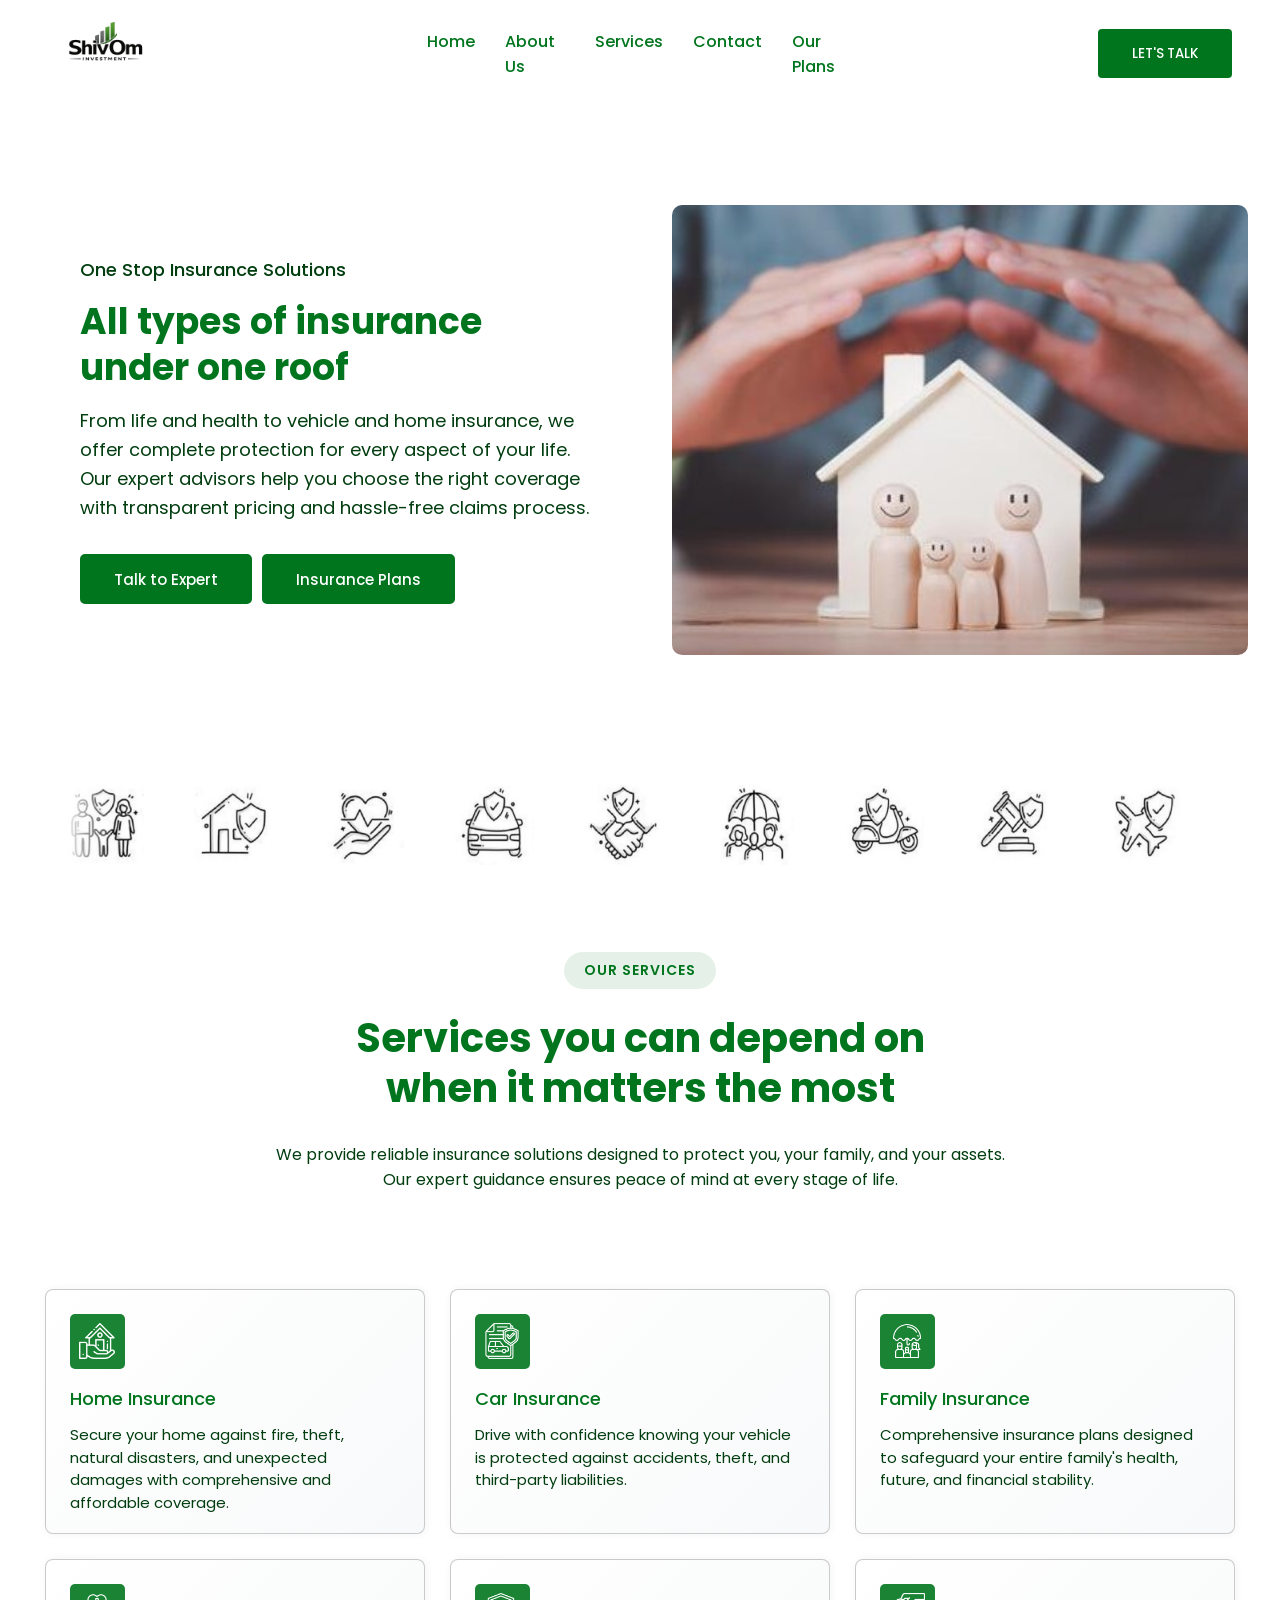
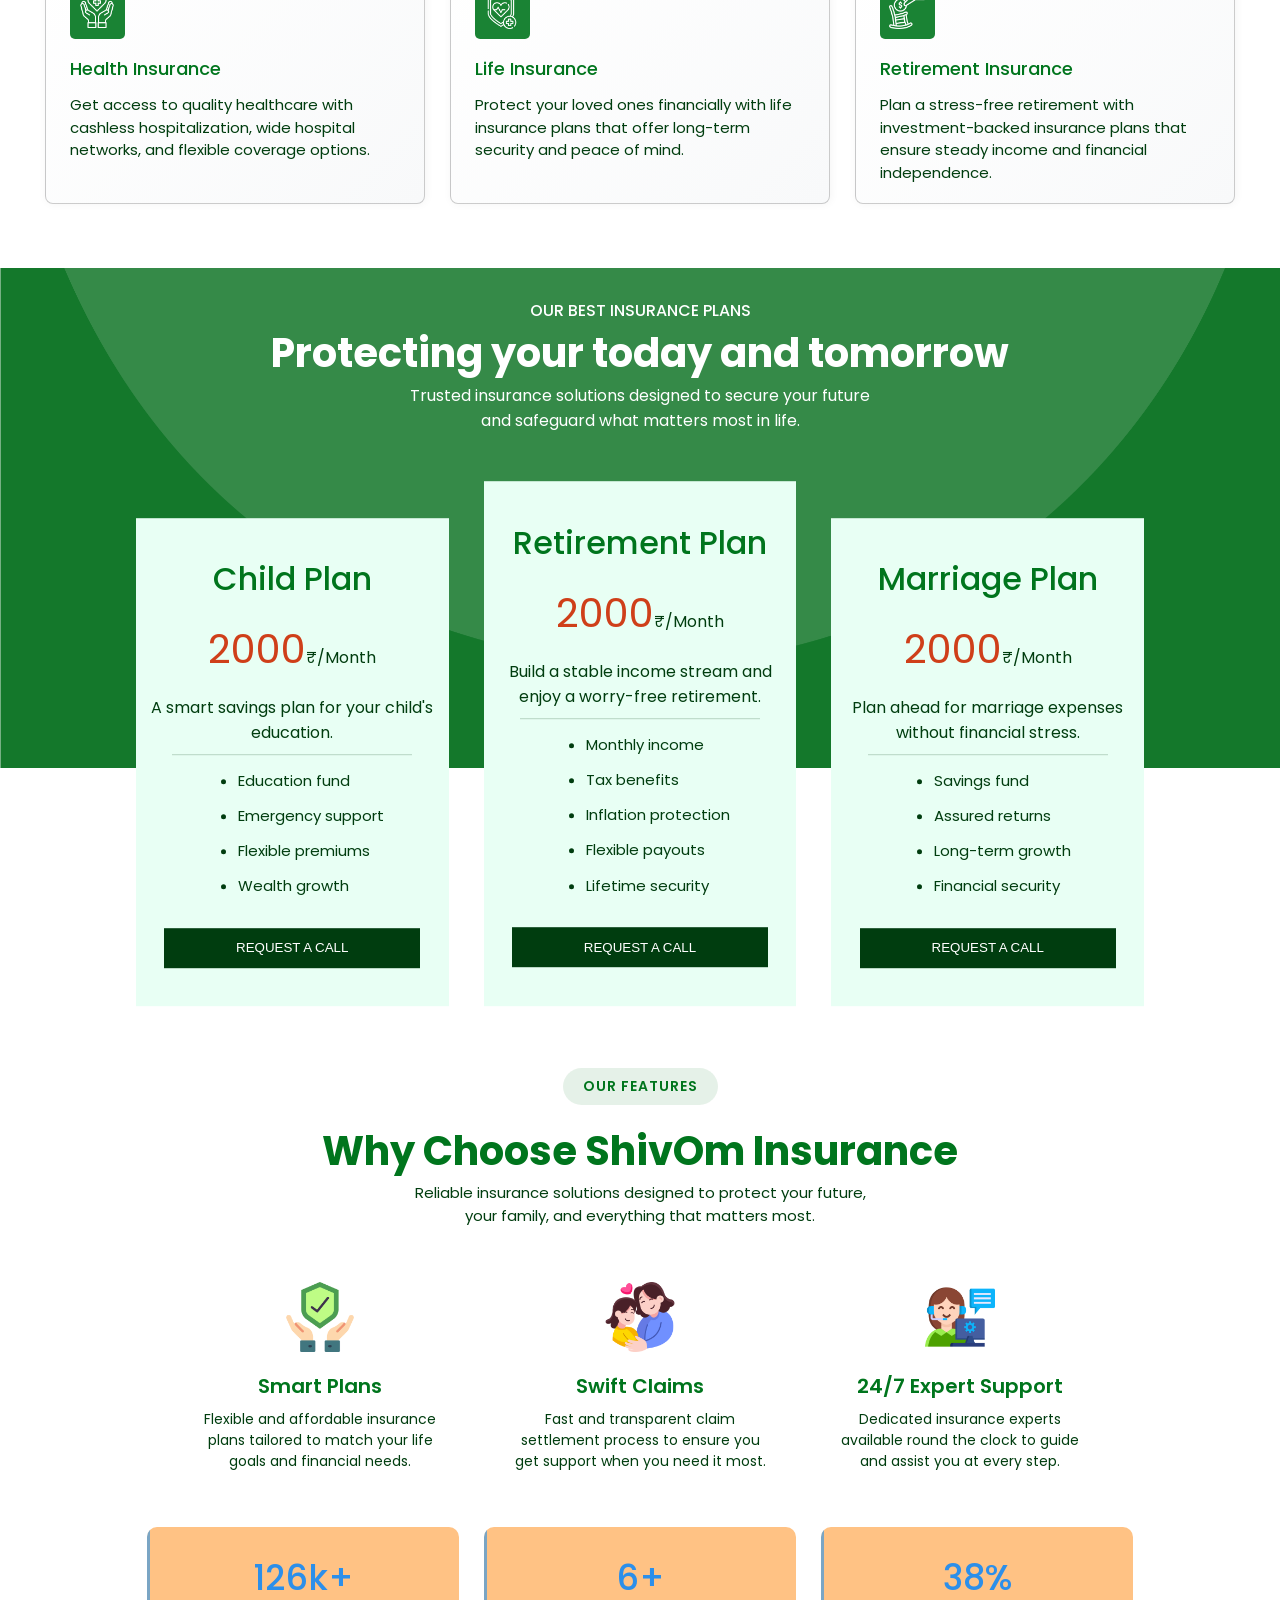
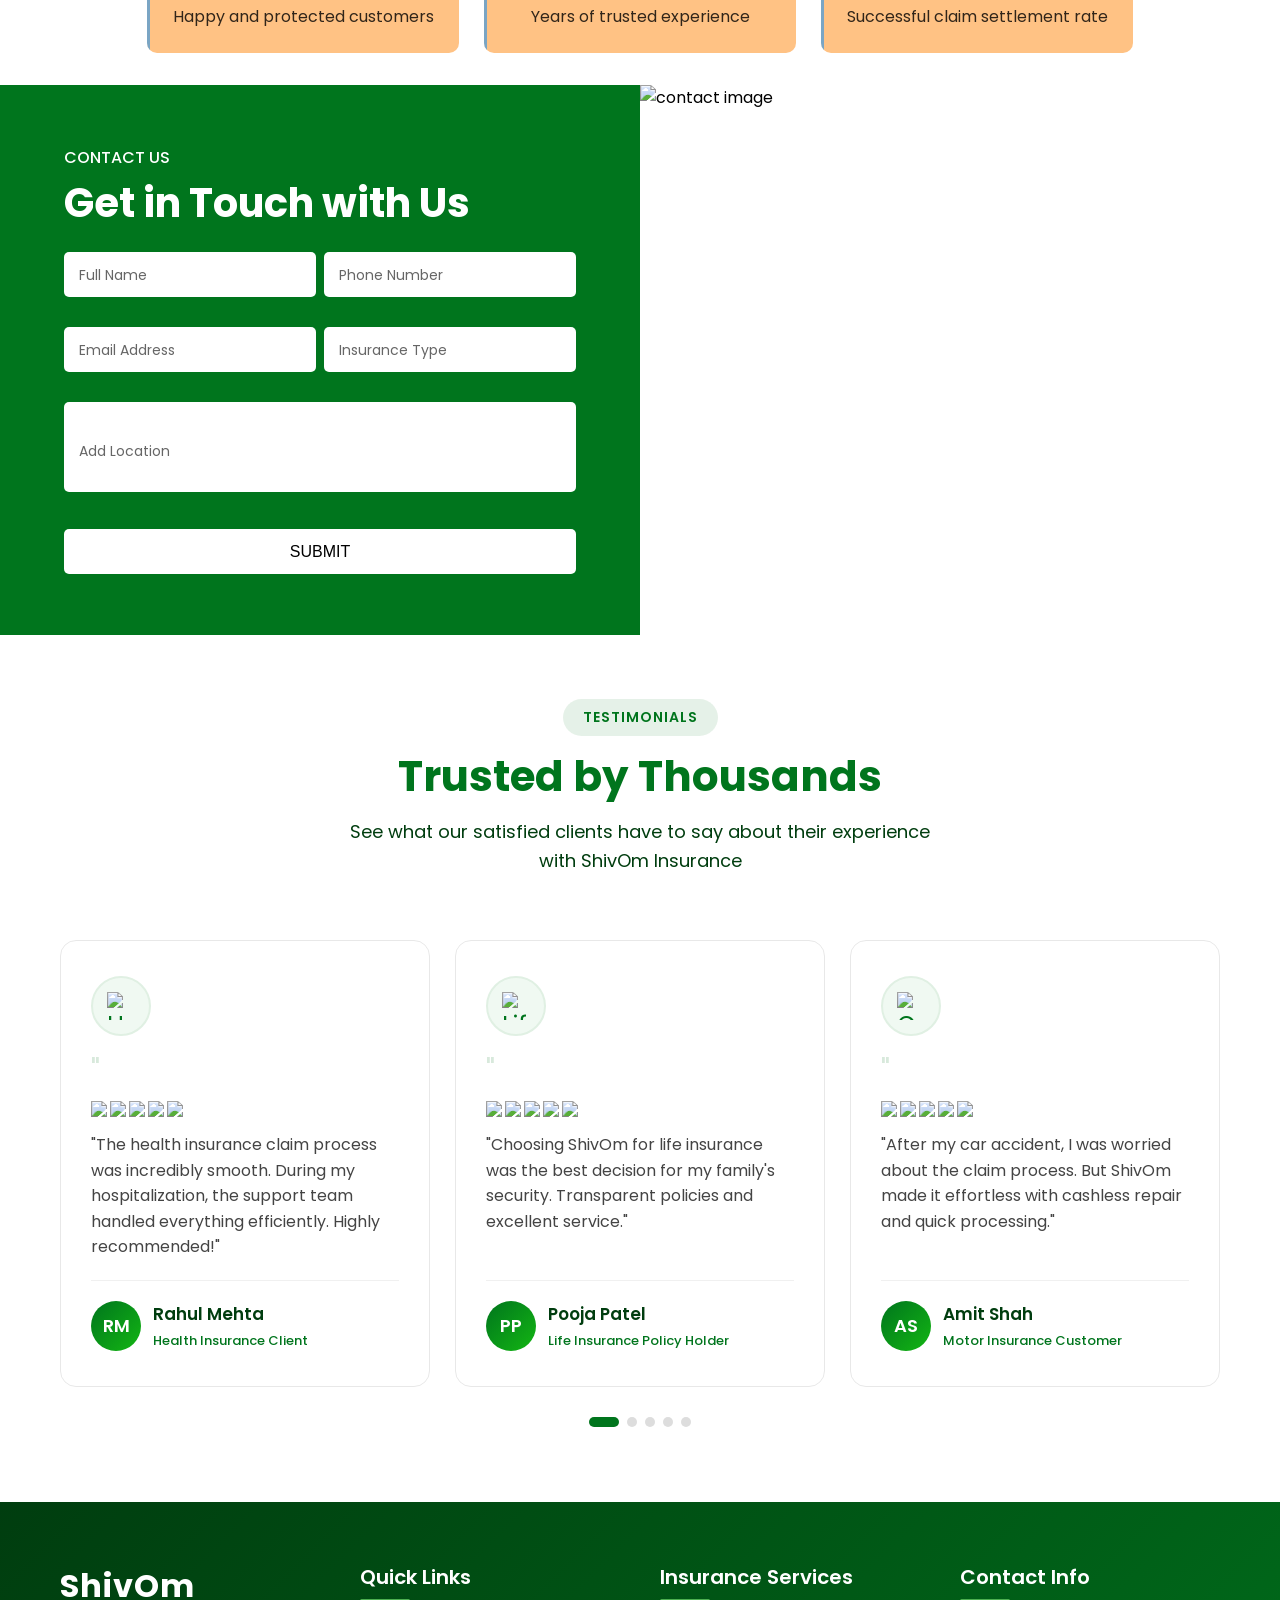
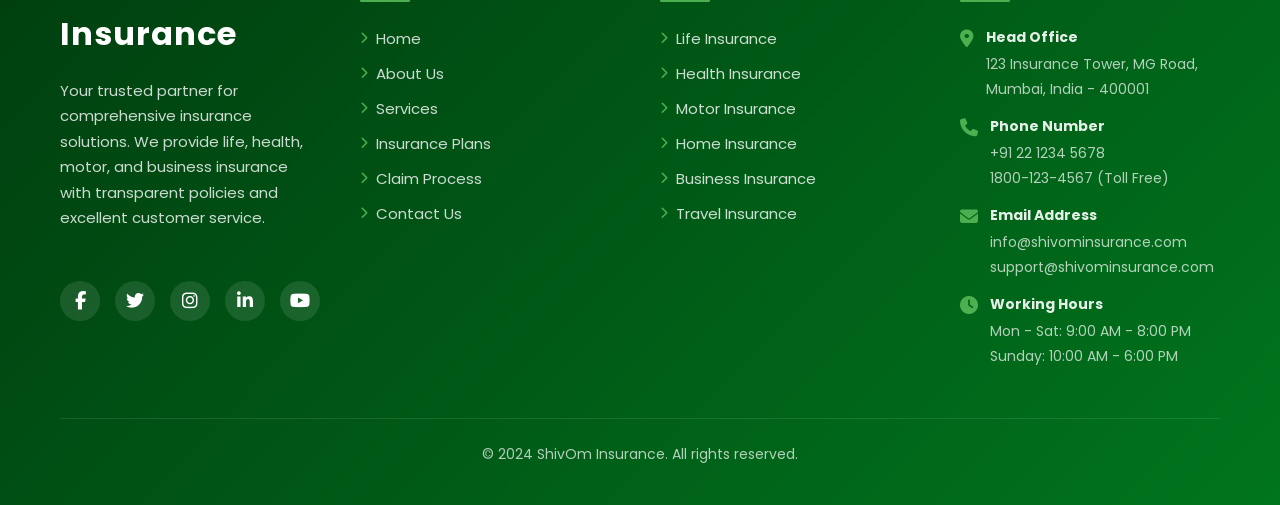
==== commit 8cebe203: "added website icon" ====
--- a/index.html
+++ b/index.html
@@ -5,6 +5,8 @@
     <meta charset="UTF-8">
     <meta name="viewport" content="width=device-width, initial-scale=1.0">
     <title>ShivOm Insurance</title>
+
+    <link rel="icon" type="image/x-icon" href="IMAGES/icon.png">
 
     <!-- font awesome link  -->
     <link rel="stylesheet" href="https://cdnjs.cloudflare.com/ajax/libs/font-awesome/6.5.2/css/all.min.css">
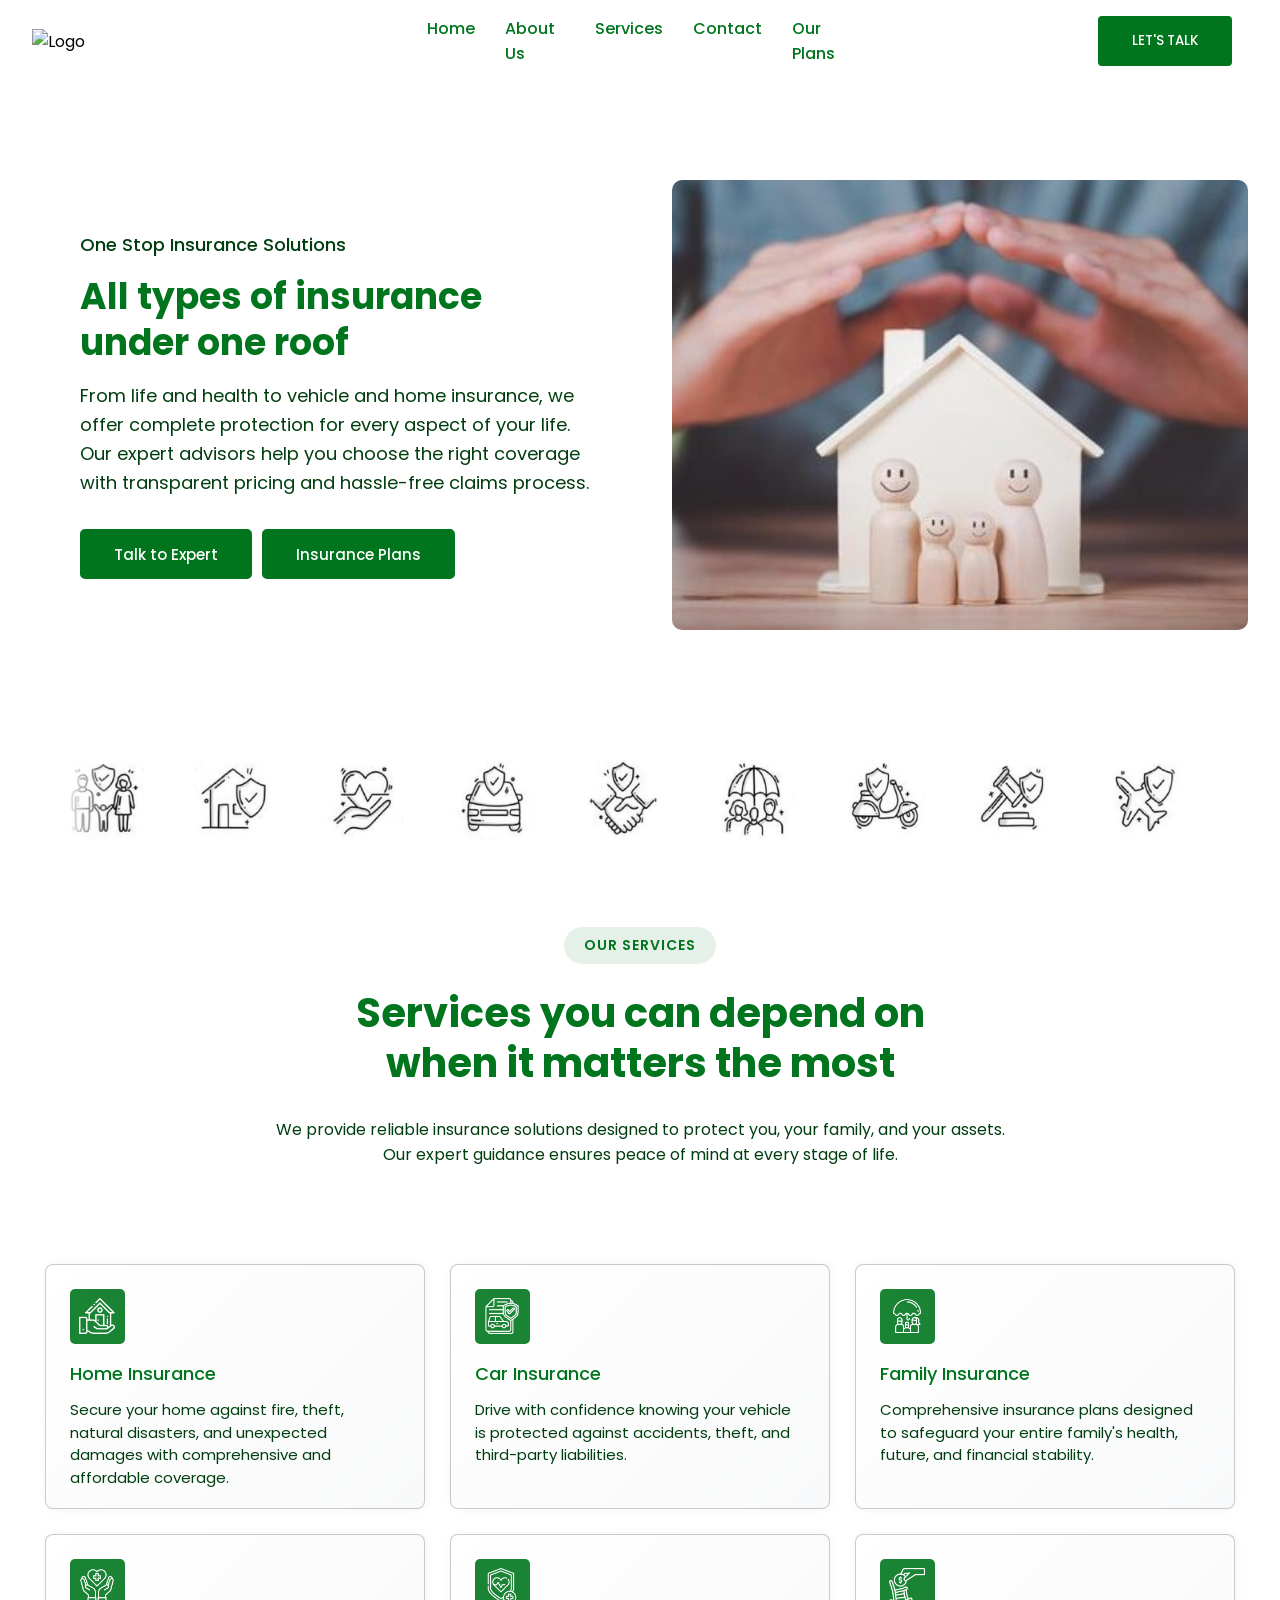
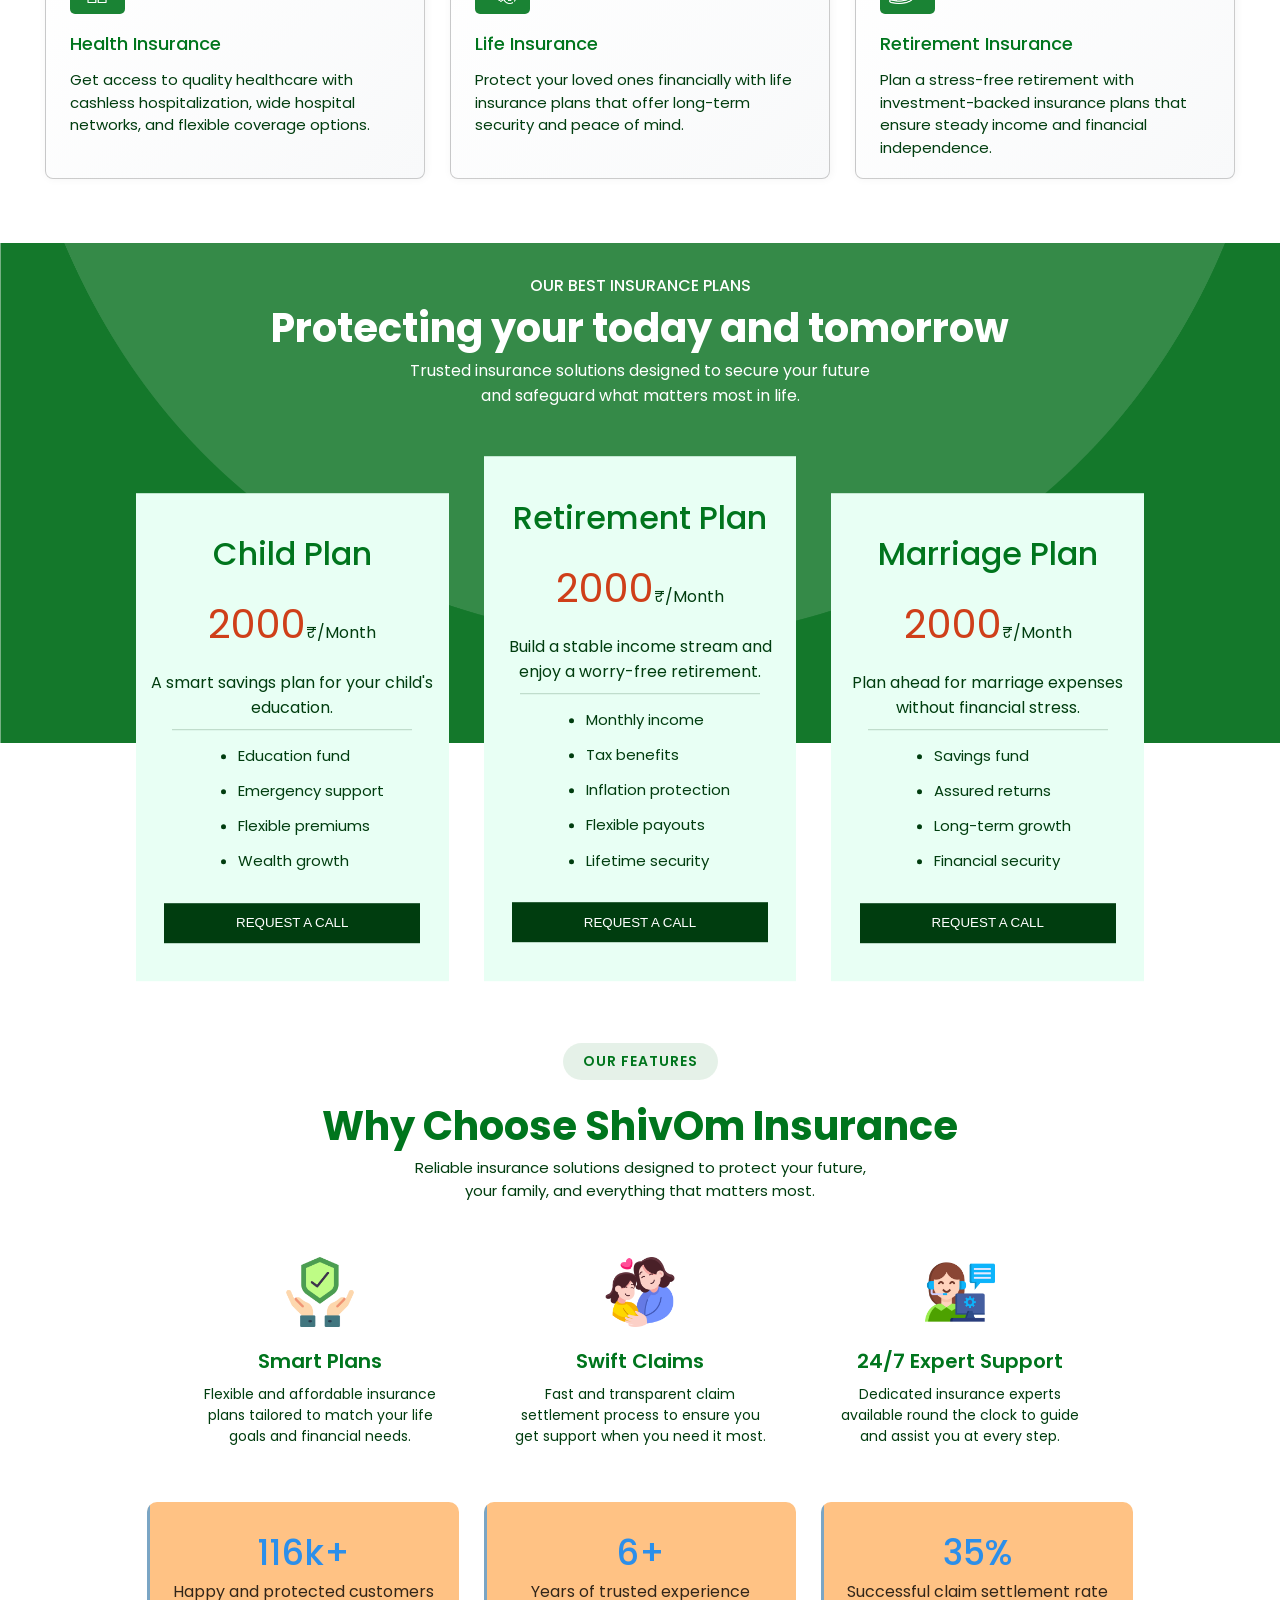
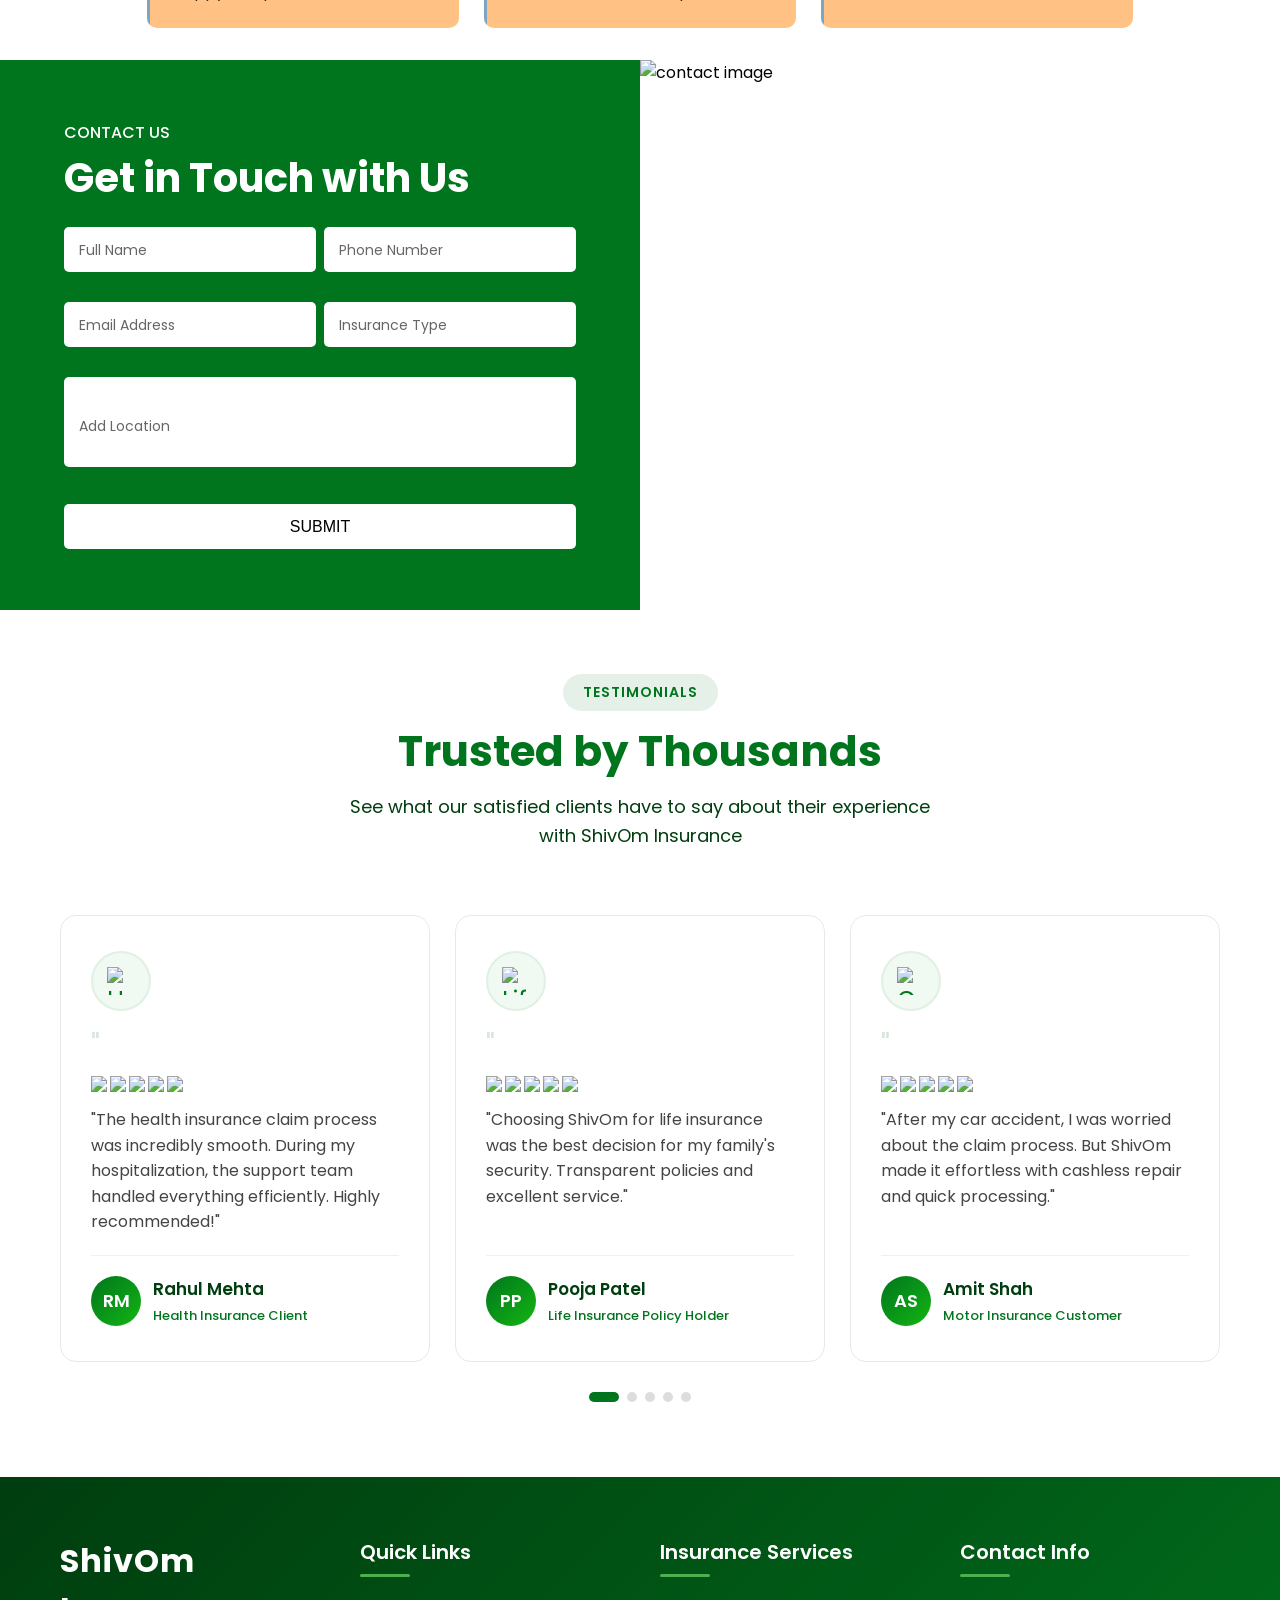
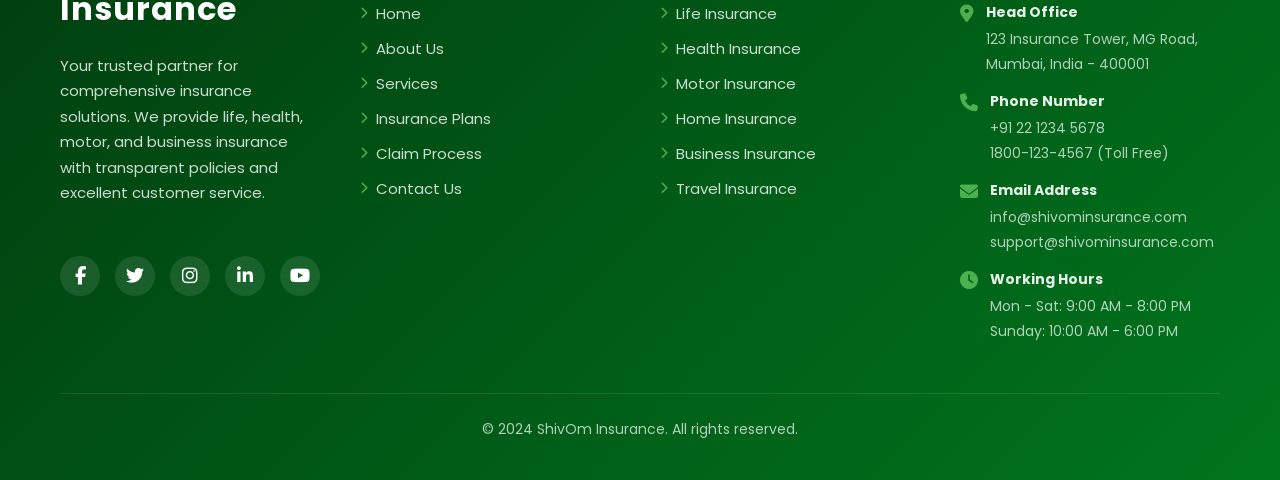
==== commit 3f07ee59: "Update index.html" ====
--- a/index.html
+++ b/index.html
@@ -5,8 +5,6 @@
     <meta charset="UTF-8">
     <meta name="viewport" content="width=device-width, initial-scale=1.0">
     <title>ShivOm Insurance</title>
-
-    <link rel="icon" type="image/x-icon" href="IMAGES/icon.png">
 
     <!-- font awesome link  -->
     <link rel="stylesheet" href="https://cdnjs.cloudflare.com/ajax/libs/font-awesome/6.5.2/css/all.min.css">
@@ -47,6 +45,7 @@
             justify-content: center;
             align-items: center;
             margin: 0 0 0.5rem 0;
+            padding: 1rem 0;
             background: linear-gradient(to bottom,
                     rgba(255, 255, 255, 0.95) 0%,
                     rgba(255, 255, 255, 0.90) 40%,
@@ -83,13 +82,12 @@
             display: flex;
             justify-content: start;
             align-items: center;
-            padding: 0 0 0 1rem;
+            padding: 0 0 0 2rem;
             background-color: transparent;
         }
 
         .shiv-topbar-logo-con img {
-            padding-left: 40px;
-            height: 100px;
+            height: 40px;
             width: auto;
             background-color: transparent;
         }
@@ -323,12 +321,11 @@
             }
 
             .shiv-topbar-logo-con img {
-                padding-top: 7px;
-                height: 75px;
+                height: 35px;
             }
 
             .menu-toggle {
-                margin-right: 2rem;
+                margin-right: 1rem;
             }
 
             .shiv-topbar-menu-con {
@@ -2906,7 +2903,7 @@
     <div class="shiv-topbar-main-con">
         <div class="shiv-topbar-logo-con">
             <div class="shiv-logo-img-con">
-                <img src="IMAGES/logo.png" alt="Logo">
+                <img src="" alt="Logo">
             </div>
         </div>
 
@@ -2920,9 +2917,9 @@
             <ul>
                 <li><a href="#home">Home</a></li>
                 <li><a href="#about" id="aboutLink">About Us</a></li>
-                <li><a href="#services">Services</a></li>
-                <li><a href="#contact">Contact</a></li>
-                <li><a href="#plans">Our Plans</a></li>
+                <li><a href="#Services">Services</a></li>
+                <li><a href="#Contact">Contact</a></li>
+                <li><a href="#Packages">Our Plans</a></li>
             </ul>
             <button class="mobile-button">LET'S TALK</button>
         </div>
@@ -2996,7 +2993,7 @@
     </div>
 
     <!-- SERVICE SECTION -->
-    <div class="shiv-services-main-con">
+    <div class="shiv-services-main-con" id="Services">
         <div class="shiv-services-heading-con">
             <p class="shiv-services-top-sub-head">OUR SERVICES</p>
 
@@ -3095,7 +3092,7 @@
     </div>
 
     <!-- PACKAGE SECTION -->
-    <div class="shiv-packages-main-con">
+    <div class="shiv-packages-main-con" id="Packages">
         <div class="shiv-packages-img-main-con">
             <div class="shiv-packages-img-con">
                 <img src="IMAGES/packagesBG.png" alt="Shiv packages background">
@@ -3178,7 +3175,7 @@
     </div>
 
     <!-- FEATURE SECTION -->
-    <div class="shiv-features-main-con">
+    <div class="shiv-features-main-con" id="Features">
         <div class="shiv-feature-content-con">
             <p class="shiv-feature-top-sub-head">OUR FEATURES</p>
 
@@ -3256,7 +3253,7 @@
     </div>
 
     <!-- CONTACT FORM SECTION  -->
-    <div class="shiv-contact-main-con">
+    <div class="shiv-contact-main-con" id="Contact">
         <!-- Form Section -->
         <div class="shiv-contact-form-con">
             <p class="shiv-contact-sub-head">CONTACT US</p>
@@ -3471,7 +3468,7 @@
         <div class="footer-container">
             <div class="footer-top">
                 <div class="footer-brand">
-                    <a href="index.html" class="footer-logo">
+                    <a href="#" class="footer-logo">
                         ShivOm Insurance
                     </a>
                     <p>
@@ -3504,22 +3501,22 @@
                     <ul>
                         <li><a href="#"><i class="fas fa-chevron-right"></i> Home</a></li>
                         <li><a href="#about" id="footerAboutLink"><i class="fas fa-chevron-right"></i> About Us</a></li>
-                        <li><a href="#"><i class="fas fa-chevron-right"></i> Services</a></li>
-                        <li><a href="#"><i class="fas fa-chevron-right"></i> Insurance Plans</a></li>
-                        <li><a href="#"><i class="fas fa-chevron-right"></i> Claim Process</a></li>
-                        <li><a href="#"><i class="fas fa-chevron-right"></i> Contact Us</a></li>
+                        <li><a href="#Services"><i class="fas fa-chevron-right"></i> Services</a></li>
+                        <li><a href="#Packages"><i class="fas fa-chevron-right"></i> Insurance Plans</a></li>
+                        <li><a href="#Features"><i class="fas fa-chevron-right"></i> Claim Process</a></li>
+                        <li><a href="#Contact"><i class="fas fa-chevron-right"></i> Contact Us</a></li>
                     </ul>
                 </div>
 
                 <div class="footer-links">
                     <h3>Insurance Services</h3>
                     <ul>
-                        <li><a href="#"><i class="fas fa-chevron-right"></i> Life Insurance</a></li>
-                        <li><a href="#"><i class="fas fa-chevron-right"></i> Health Insurance</a></li>
-                        <li><a href="#"><i class="fas fa-chevron-right"></i> Motor Insurance</a></li>
-                        <li><a href="#"><i class="fas fa-chevron-right"></i> Home Insurance</a></li>
-                        <li><a href="#"><i class="fas fa-chevron-right"></i> Business Insurance</a></li>
-                        <li><a href="#"><i class="fas fa-chevron-right"></i> Travel Insurance</a></li>
+                        <li><a href="#Services"><i class="fas fa-chevron-right"></i> Life Insurance</a></li>
+                        <li><a href="#Services"><i class="fas fa-chevron-right"></i> Health Insurance</a></li>
+                        <li><a href="#Services"><i class="fas fa-chevron-right"></i> Motor Insurance</a></li>
+                        <li><a href="#Services"><i class="fas fa-chevron-right"></i> Home Insurance</a></li>
+                        <li><a href="#Services"><i class="fas fa-chevron-right"></i> Business Insurance</a></li>
+                        <li><a href="#Services"><i class="fas fa-chevron-right"></i> Travel Insurance</a></li>
                     </ul>
                 </div>
 
@@ -3758,4 +3755,4 @@
 
 </body>
 
-</html>+</html>
